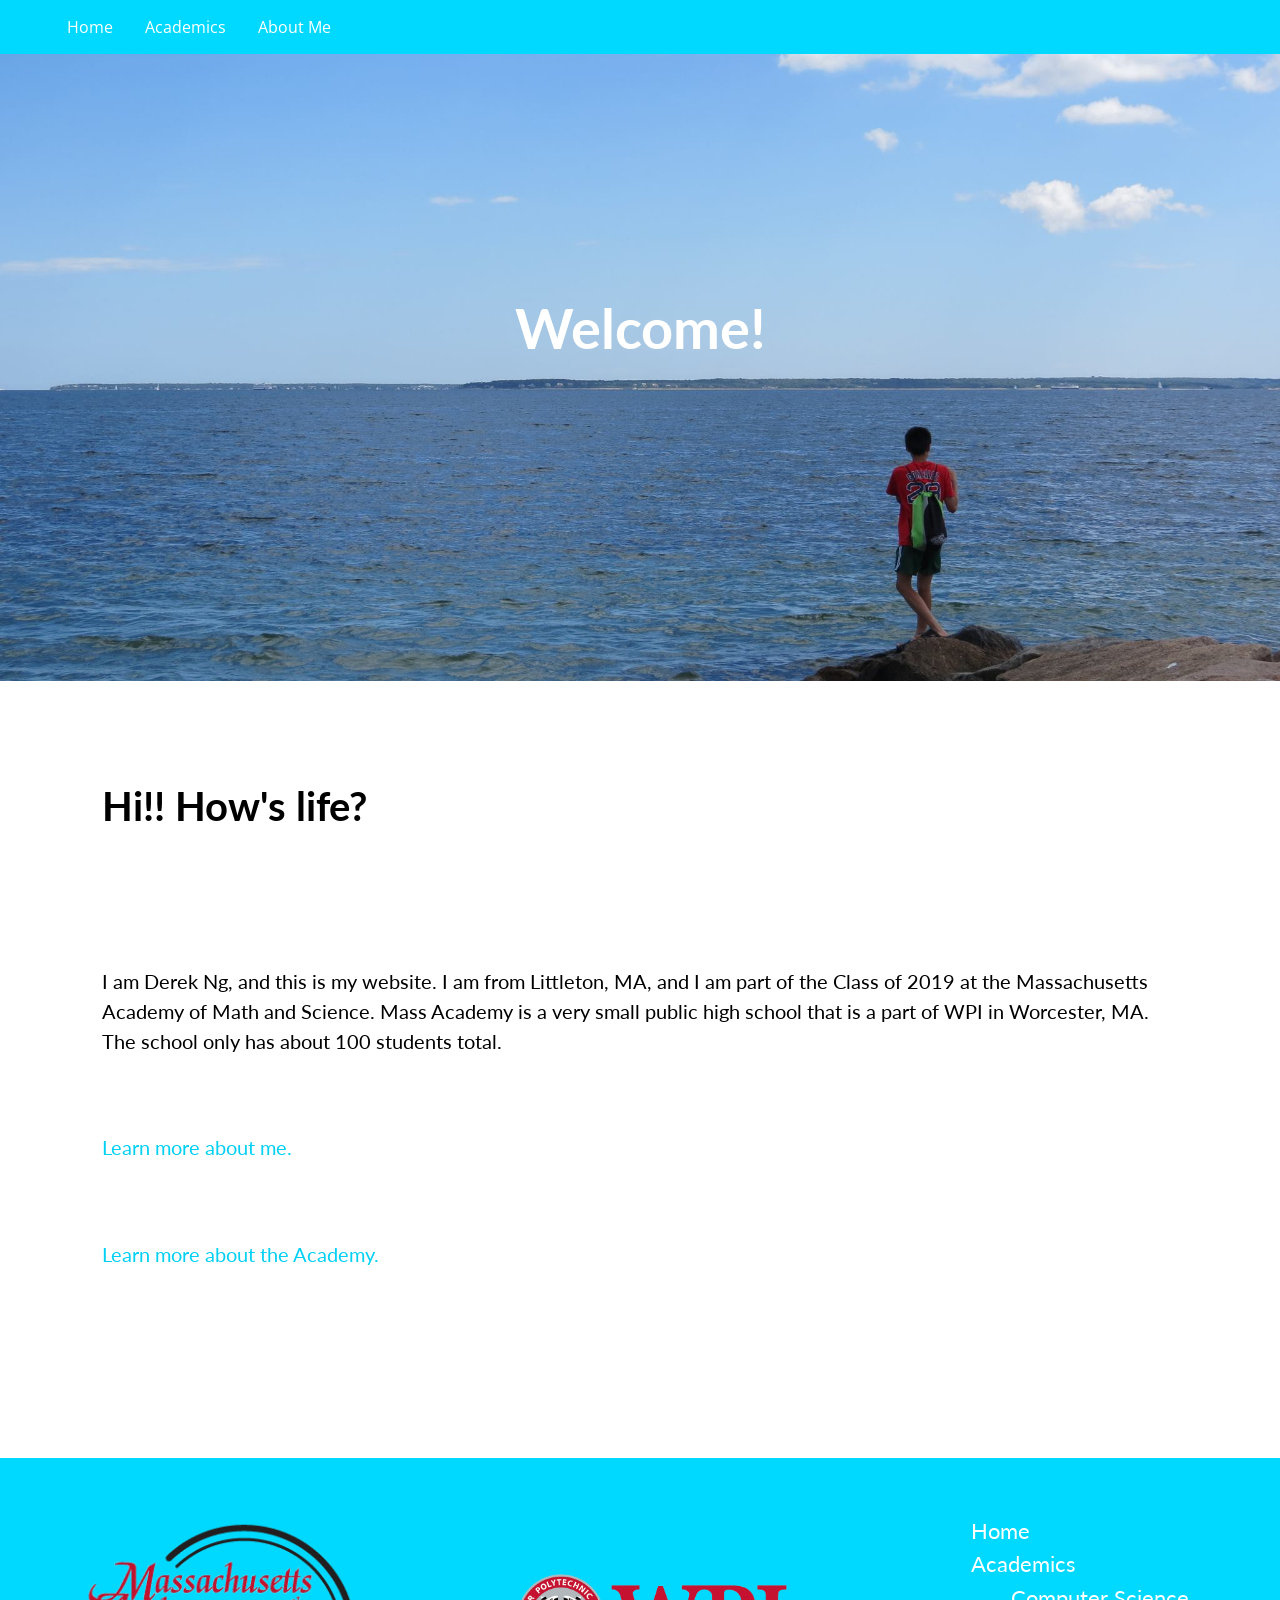
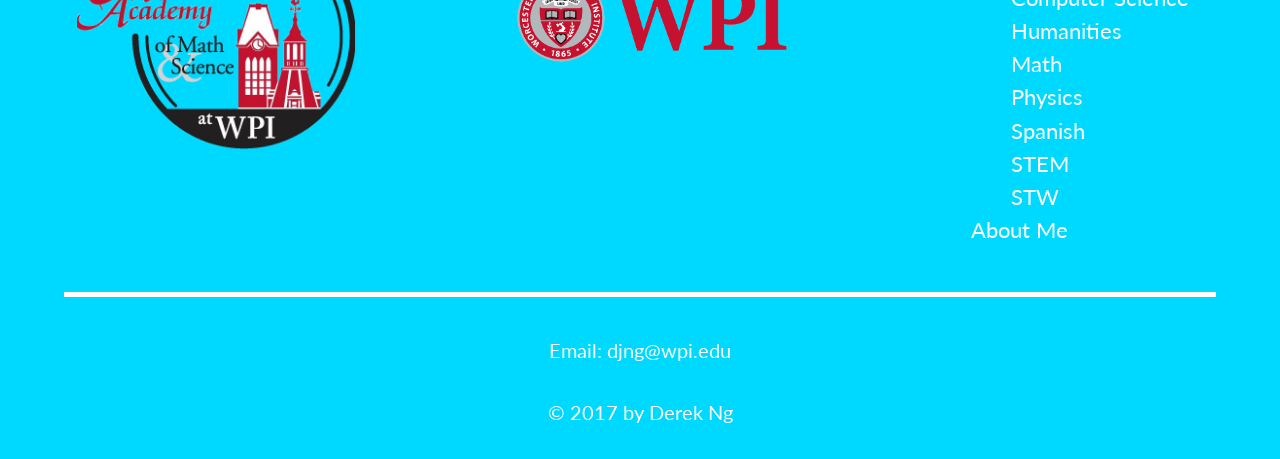
==== index.html @ b5724f4a "9/20/2017 version" ====
<!DOCTYPE html>
<html lang="en-US">
	<head>
		<meta charset="UTF-8">
		<title>space</title>
		<link rel="stylesheet" type="text/css" href="Style.css">
		<link href='https://fonts.googleapis.com/css?family=Lato' rel='stylesheet'>
		<link href='https://fonts.googleapis.com/css?family=Oxygen' rel='stylesheet'>
		<link href='https://fonts.googleapis.com/css?family=Open+Sans' rel='stylesheet'>
		<meta name="viewport" content="width=device-width, initial-scale=1.0">
		<link rel="icon" href="images/favicon1.ico" type="image/icon" sizes="16x16">
	</head>
	<body>
		<nav>
			<div id="nav">
				<ul>
					<li><a href="index.html">Home</a></li>
					<li><a href="academics.html">Academics</a>
						<ul>
							<li><a href="computerScience.html">Computer Science</a></li>
							<li><a href="humanities.html">Humanities</a></li>
							<li><a href="math.html">Math</a></li>
							<li><a href="physics.html">Physics</a></li>
							<li><a href="spanish.html">Spanish</a></li>
							<li><a href="STEM.html">STEM</a></li>
							<li><a href="STW.html">STW</a></li>
						</ul>
					</li>
					<li><a href="aboutMe.html">About Me</a></li>
				</ul>
			</div>
		</nav>
			
		<div id="homeTitle">
			<h1>Welcome!</h1>
		</div>
		
		<div>	
			<h2>Hi!! How's life?</h2>
			<p>I am Derek Ng, and this is my website. I am from Littleton, MA, and I am part of the Class of 2019 at the Massachusetts Academy of Math and Science. 
			Mass Academy is a very small public high school that is a part of WPI in Worcester, MA. The school only has about 100 students total.</p>
			<p><a href="aboutMe.html">Learn more about me.</a></p>
			<p><a href="academics.html">Learn more about the Academy.</a>
			<br><br><br><br><br><br>
		</div>
		
		<footer id="footer">
			<br><br><br>
			<div>
				<a href="http://www.massacademy.org/" target="_blank"><img src="images/MAMSLogo.png" alt="MAMS"></a>
				<a href="https://www.wpi.edu/" target="_blank"><img src="images/WPI.png" alt="WPI"></a>
				<ul>
					<li><a href="index.html">Home</a></li>
					<li><a href="academics.html">Academics</a></li>
					<li>&nbsp;&nbsp;&nbsp;&nbsp;&nbsp;&nbsp;&nbsp;&nbsp;<a href="computerScience.html">Computer Science</a></li>
					<li>&nbsp;&nbsp;&nbsp;&nbsp;&nbsp;&nbsp;&nbsp;&nbsp;<a href="humanities.html">Humanities</a></li>
					<li>&nbsp;&nbsp;&nbsp;&nbsp;&nbsp;&nbsp;&nbsp;&nbsp;<a href="math.html">Math</a></li>
					<li>&nbsp;&nbsp;&nbsp;&nbsp;&nbsp;&nbsp;&nbsp;&nbsp;<a href="physics.html">Physics</a></li>
					<li>&nbsp;&nbsp;&nbsp;&nbsp;&nbsp;&nbsp;&nbsp;&nbsp;<a href="spanish.html">Spanish</a></li>
					<li>&nbsp;&nbsp;&nbsp;&nbsp;&nbsp;&nbsp;&nbsp;&nbsp;<a href="STEM.html">STEM</a></li>
					<li>&nbsp;&nbsp;&nbsp;&nbsp;&nbsp;&nbsp;&nbsp;&nbsp;<a href="STW.html">STW</a></li>
					<li><a href="aboutMe.html">About Me</a></li>
				</ul>
			</div>
			<br>
			<hr>
			<div>
				<p>Email: djng@wpi.edu</p>
				<br>
				<p>&copy; 2017 by Derek Ng</p>
				<br>
			</div>
		</footer>
	</body>
</html>
---- Style.css ----
@charset "UTF-8";

/*CSS file created with assistance from https://www.w3schools.com/css/default.asp.*/

body {
	margin: 0 0 0 0;
	font-family: 'lato', 'oxygen', verdana;
}

/*nav bar------------------------------*/

#nav {
	width: 100%;
	float: left;
	margin: 0 0 0 0;
	padding: 0;
	font-family: 'open sans', 'lato', verdana;
}

#nav ul {
	list-style: none;
	width: 100%;
	margin: 0;
	padding: 0 0 0 4%;
	position: fixed;
	top: 0;
	left: 0;
	background-color: #00d9ff;
}

#nav li {
	position: relative;
	float: left;
	margin: 0;
	padding: 0;
	line-height: 100%;
	font-size: 1em;
}

#nav li a {
	display: block;
	padding: 1em;
	color: #ffffff;
	text-decoration: none;
	border-top-style: solid;
	border-bottom-style: solid;
	border-color: #00d9ff;
}

#nav li:hover {
	background-color: #00bcdd;
}

#nav li a:active {
	color: white;
	background-color: #00869d;
}

#nav li a:hover {
	color: #606060;
	border-top-style: solid;
	border-bottom-style: solid;
	border-color: #ffffff;
}

#nav ul ul {
	display: none;
	position: absolute;
	top: 100%;
	left: 0;
	background: #afafaf;
	padding: 0;
	width: 140%;
}

#nav ul ul li {
	float: none;
	width: 100%;
}

#nav ul ul li:hover {
	background-color: #00bcdd;
}

#nav ul ul a {
	line-height: 120%;
	padding: 1em 1em;
	border-color: #afafaf;
}

#nav ul ul li:active {
	background-color: #00869d;
}

#nav ul li:hover > ul {
	display: block;
}


/*page titles---------------------*/

#homeTitle {
	width: 100%;
	background-image: url("images/background.jpg");
	background-size: 100%;
	background-repeat: no-repeat;
	color: #ffffff;
}

#homeTitle h1 {
	text-align: center;
	font-size: 3.5em;
	padding: 20% 0% 25% 0%
}

#title {
	width: 100%;
	background-color: #00d9ff;
	font-size: 1.5em;
	color: #ffffff;
	text-align: center;
}

/*content------------------------*/

p {
	font-size: 1.25em;
	line-height: 150%;
	margin: 0;
	padding: 3% 8% 3% 8%;
	}
	
img {
	min-width: 280px;
}
	
h2 {
	font-size: 2.5em;
	padding: 5% 8% 5% 8%;
}

h3 {
	font-size: 1.5em;
	padding: 6% 8% 1% 8%;
	margin: 0;
}

.pLeft, .pRight {
	padding: 3% 5% 3% 5%;
    width: 90%;
    overflow: hidden;
}

.pLeft h2, .pRight h2 {
	font-size: 2.5em;
	text-align: center;
	padding: 0;
	margin: 0;
}

.pLeft img {
	padding: 3%;
    float: right;
    width: 40%;
}

.pLeft iframe {
	padding: 3%;
    float: right;
    width: 40%;
    height: 315px;
    min-width: 280px;
    border: 0;
    padding: 0;
}

.pLeft p, .pRight p, .pRight ul {
    display: inline-block;
	width: 40%;
	height: 100%;
	padding: 3%;
	min-width: 280px;
}

.pRight, #classList {
    background-color: #bebebe;
}

.pRight img {
    padding: 3%;
    float: left;
    width: 40%;
}

.pRight ul{
	list-style-type: circle;
}

#classList {
	margin: 0;
}

ul {
	list-style-type: none;
	padding: 0% 8% 3% 11%;
	margin: 0;
}

li {
	line-height: 150%;
	font-size: 1.25em;
}

/*links---------------------*/

a:link {
	color: #00d0f4;
	text-decoration: none;
}

a:visited {
	color: #b90094;
	text-decoration: none;
}

a:hover, a:active {
	text-decoration: underline;
}

/*footer----------------------*/

#footer {
	width: 100%;
	background-color: #00d9ff;
	color: #ffffff;
}

#footer p {
	padding: 0 0 1% 0;
	text-align: center;
}

#footer img {
	display: block;
	margin: auto;
	float: left;
	width: 20%;
	margin: 0 6% 0 6%;
}

#footer ul {
	padding: 0 0 0 8%;
	display: inline-block;
}

#footer li {
	padding: .75%;
	width: 100%;
}

#footer a:link {
	color: #ffffff;
	font-size: 1.1em;
	line-height: 130%;
}

#footer a:visited {
	color: #ffffff;
}

#footer a:hover {
	color: #e2e2e2;
	text-decoration: none;
}

#footer a:active {
	color: #979797;
	text-decoration: none;
}

hr {
	width: 90%;
	background-color: #ffffff;
	height: 5px;
	border: none;
	margin: 2% 5% 3% 5%;
}
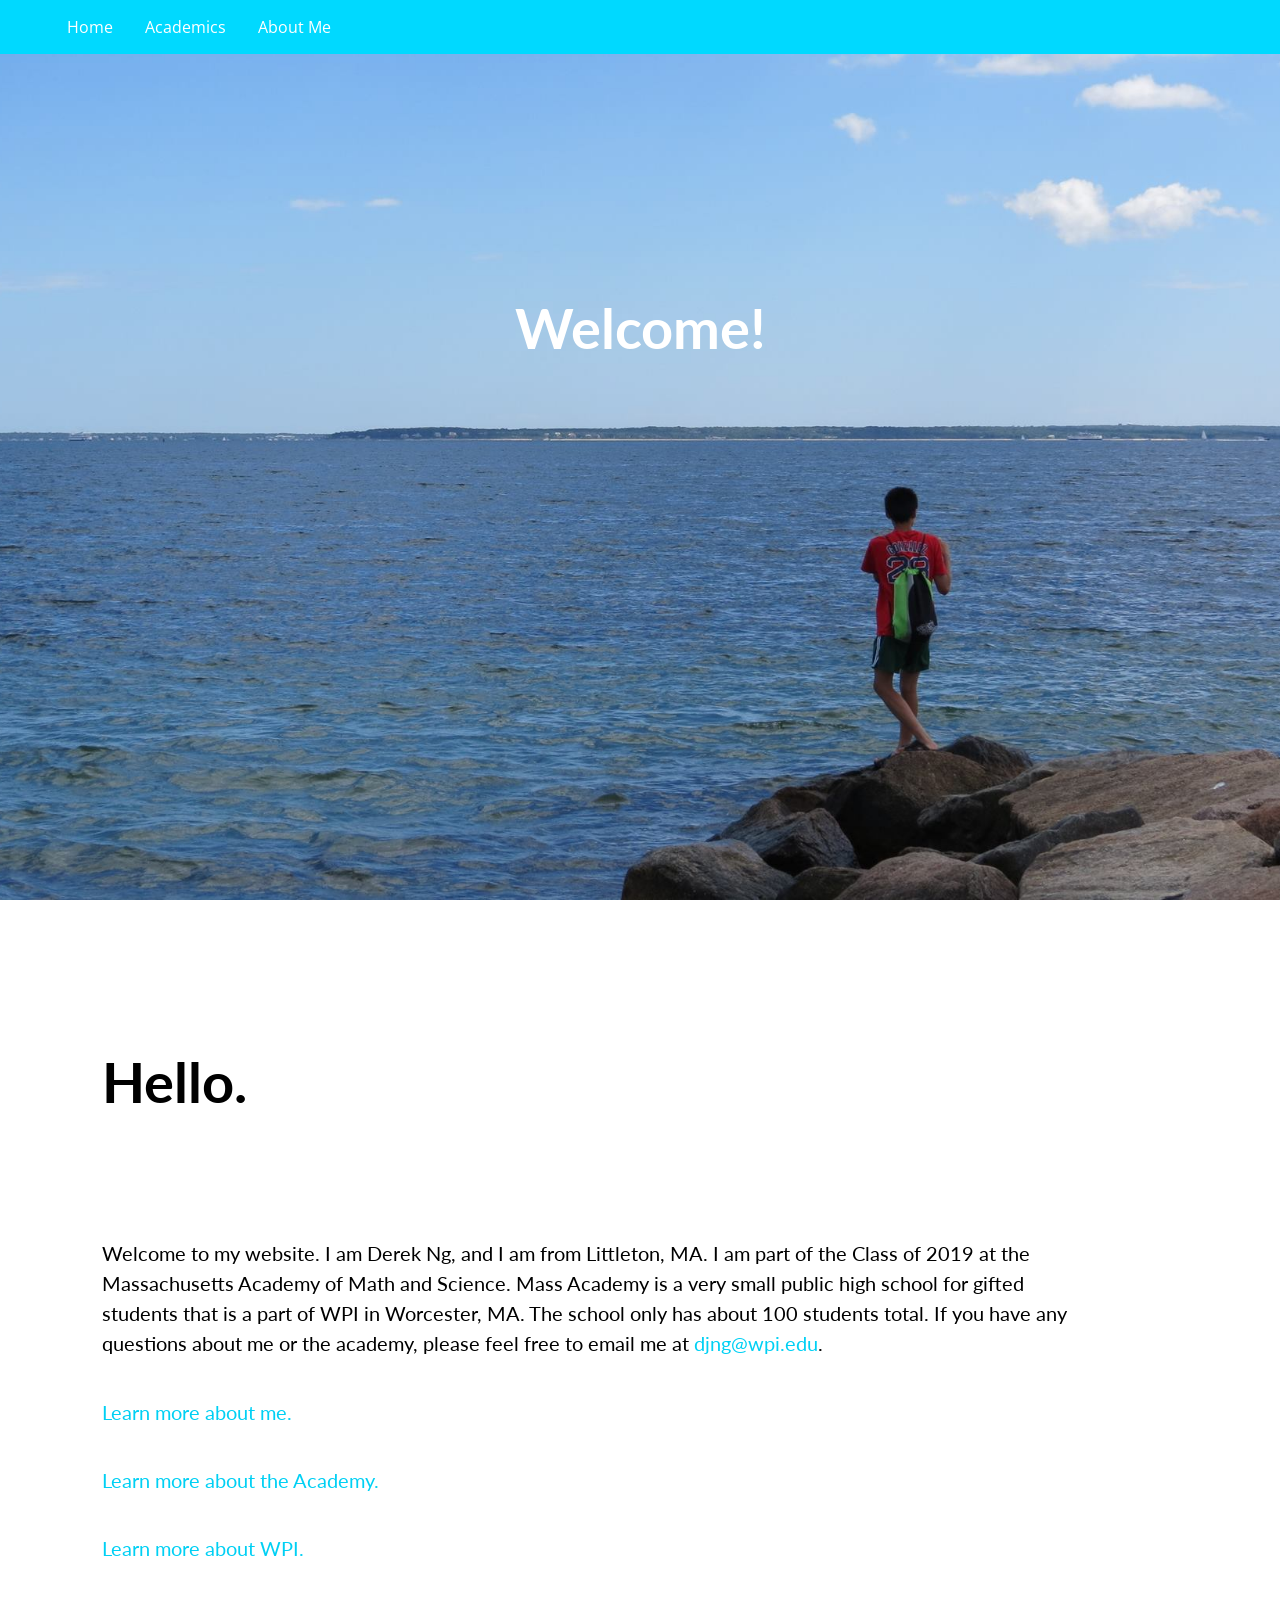
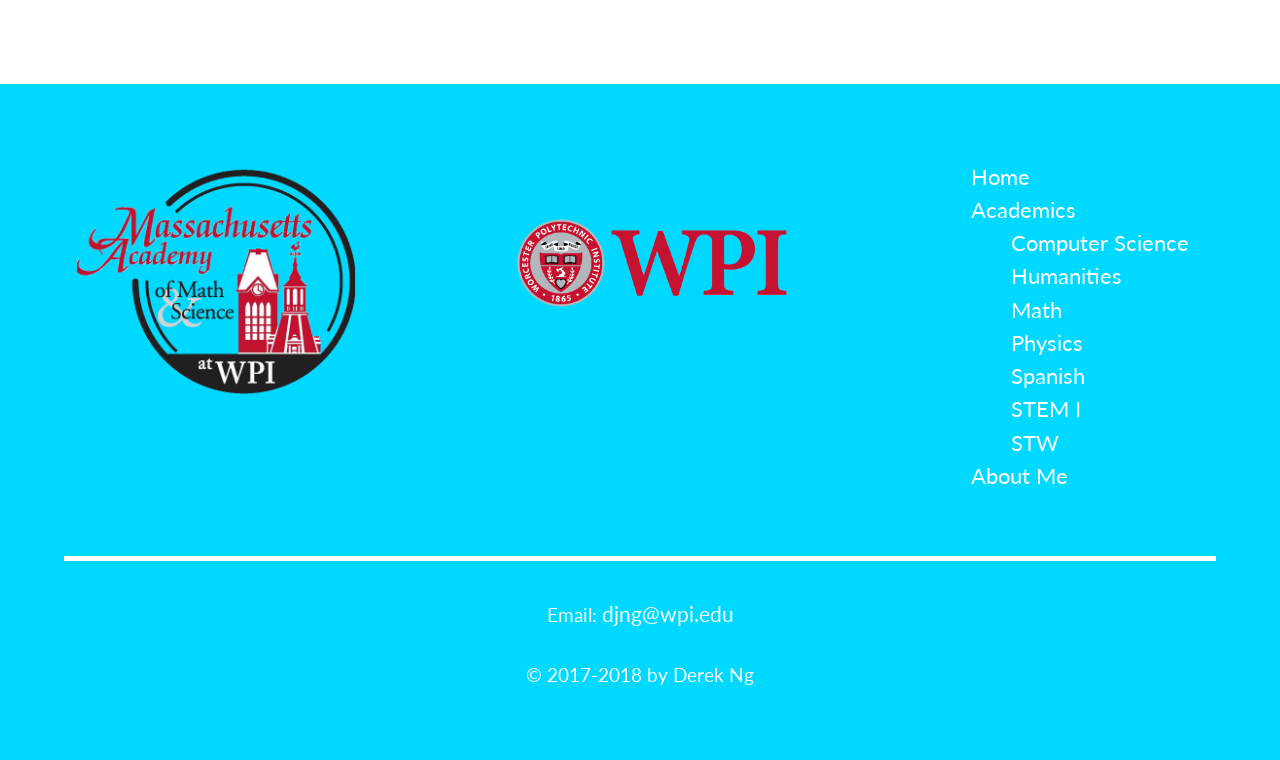
==== commit cefb2ff1: "1/10/2018 version" ====
--- a/index.html
+++ b/index.html
@@ -2,13 +2,13 @@
 <html lang="en-US">
 	<head>
 		<meta charset="UTF-8">
-		<title>space</title>
+		<title>Derek Ng | Home</title>
 		<link rel="stylesheet" type="text/css" href="Style.css">
 		<link href='https://fonts.googleapis.com/css?family=Lato' rel='stylesheet'>
 		<link href='https://fonts.googleapis.com/css?family=Oxygen' rel='stylesheet'>
 		<link href='https://fonts.googleapis.com/css?family=Open+Sans' rel='stylesheet'>
 		<meta name="viewport" content="width=device-width, initial-scale=1.0">
-		<link rel="icon" href="images/favicon1.ico" type="image/icon" sizes="16x16">
+		<link rel="icon" href="images/favicon2.png" type="image/icon" sizes="16x16">
 	</head>
 	<body>
 		<nav>
@@ -22,7 +22,7 @@
 							<li><a href="math.html">Math</a></li>
 							<li><a href="physics.html">Physics</a></li>
 							<li><a href="spanish.html">Spanish</a></li>
-							<li><a href="STEM.html">STEM</a></li>
+							<li><a href="STEM_I.html">STEM I</a></li>
 							<li><a href="STW.html">STW</a></li>
 						</ul>
 					</li>
@@ -36,16 +36,18 @@
 		</div>
 		
 		<div>	
-			<h2>Hi!! How's life?</h2>
-			<p>I am Derek Ng, and this is my website. I am from Littleton, MA, and I am part of the Class of 2019 at the Massachusetts Academy of Math and Science. 
-			Mass Academy is a very small public high school that is a part of WPI in Worcester, MA. The school only has about 100 students total.</p>
-			<p><a href="aboutMe.html">Learn more about me.</a></p>
-			<p><a href="academics.html">Learn more about the Academy.</a>
-			<br><br><br><br><br><br>
+			<h2>Hello.</h2>
+			<p class="homeP">Welcome to my website. I am Derek Ng, and I am from Littleton, MA. I am part of the Class of 2019 at the Massachusetts Academy of Math and Science. 
+			Mass Academy is a very small public high school for gifted students that is a part of WPI in Worcester, MA. The school only has about 100 students total.
+			If you have any questions about me or the academy, please feel free to email me at <a href="mailto:djng@wpi.edu" target="_top">djng@wpi.edu</a>.</p>
+			<p class="homeP"><a href="aboutMe.html">Learn more about me.</a></p>
+			<p class="homeP"><a href="academics.html">Learn more about the Academy.</a></p>
+			<p class="homeP"><a href="https://www.wpi.edu" target="_blank">Learn more about WPI.</a></p>
+			<br><br><br><br><br>			
 		</div>
 		
 		<footer id="footer">
-			<br><br><br>
+			<br><br><br><br>
 			<div>
 				<a href="http://www.massacademy.org/" target="_blank"><img src="images/MAMSLogo.png" alt="MAMS"></a>
 				<a href="https://www.wpi.edu/" target="_blank"><img src="images/WPI.png" alt="WPI"></a>
@@ -57,18 +59,18 @@
 					<li>&nbsp;&nbsp;&nbsp;&nbsp;&nbsp;&nbsp;&nbsp;&nbsp;<a href="math.html">Math</a></li>
 					<li>&nbsp;&nbsp;&nbsp;&nbsp;&nbsp;&nbsp;&nbsp;&nbsp;<a href="physics.html">Physics</a></li>
 					<li>&nbsp;&nbsp;&nbsp;&nbsp;&nbsp;&nbsp;&nbsp;&nbsp;<a href="spanish.html">Spanish</a></li>
-					<li>&nbsp;&nbsp;&nbsp;&nbsp;&nbsp;&nbsp;&nbsp;&nbsp;<a href="STEM.html">STEM</a></li>
+					<li>&nbsp;&nbsp;&nbsp;&nbsp;&nbsp;&nbsp;&nbsp;&nbsp;<a href="STEM_I.html">STEM I</a></li>
 					<li>&nbsp;&nbsp;&nbsp;&nbsp;&nbsp;&nbsp;&nbsp;&nbsp;<a href="STW.html">STW</a></li>
 					<li><a href="aboutMe.html">About Me</a></li>
 				</ul>
 			</div>
-			<br>
+			<br><br>
 			<hr>
 			<div>
-				<p>Email: djng@wpi.edu</p>
+				<p>Email: <a href="mailto:djng@wpi.edu" target="_top">djng@wpi.edu</a></p>
 				<br>
-				<p>&copy; 2017 by Derek Ng</p>
-				<br>
+				<p>&copy; 2017-2018 by Derek Ng</p>
+				<br><br><br>
 			</div>
 		</footer>
 	</body>
--- a/Style.css
+++ b/Style.css
@@ -2,9 +2,10 @@
 
 /*CSS file created with assistance from https://www.w3schools.com/css/default.asp.*/
 
-body {
+body, html {
 	margin: 0 0 0 0;
 	font-family: 'lato', 'oxygen', verdana;
+	height: 100%;
 }
 
 /*nav bar------------------------------*/
@@ -96,21 +97,22 @@
 	display: block;
 }
 
-
 /*page titles---------------------*/
 
 #homeTitle {
-	width: 100%;
 	background-image: url("images/background.jpg");
-	background-size: 100%;
+	height: 100%;
+	background-position: 77% 60%;
+	background-attachment: fixed;
 	background-repeat: no-repeat;
+	background-size: cover;
 	color: #ffffff;
 }
 
 #homeTitle h1 {
 	text-align: center;
 	font-size: 3.5em;
-	padding: 20% 0% 25% 0%
+	padding: 20% 0% 25% 0%;
 }
 
 #title {
@@ -128,14 +130,14 @@
 	line-height: 150%;
 	margin: 0;
 	padding: 3% 8% 3% 8%;
-	}
+}
 	
 img {
 	min-width: 280px;
 }
 	
 h2 {
-	font-size: 2.5em;
+	font-size: 3.5em;
 	padding: 5% 8% 5% 8%;
 }
 
@@ -143,6 +145,11 @@
 	font-size: 1.5em;
 	padding: 6% 8% 1% 8%;
 	margin: 0;
+}
+
+.homeP {
+	padding: 1% 8% 2% 8%;
+	margin: 0 8% 0 0;
 }
 
 .pLeft, .pRight {
@@ -183,7 +190,7 @@
 }
 
 .pRight, #classList {
-    background-color: #bebebe;
+    background-color: #aaaaaa;
 }
 
 .pRight img {
@@ -238,6 +245,7 @@
 #footer p {
 	padding: 0 0 1% 0;
 	text-align: center;
+	font-size: 1.2em;
 }
 
 #footer img {
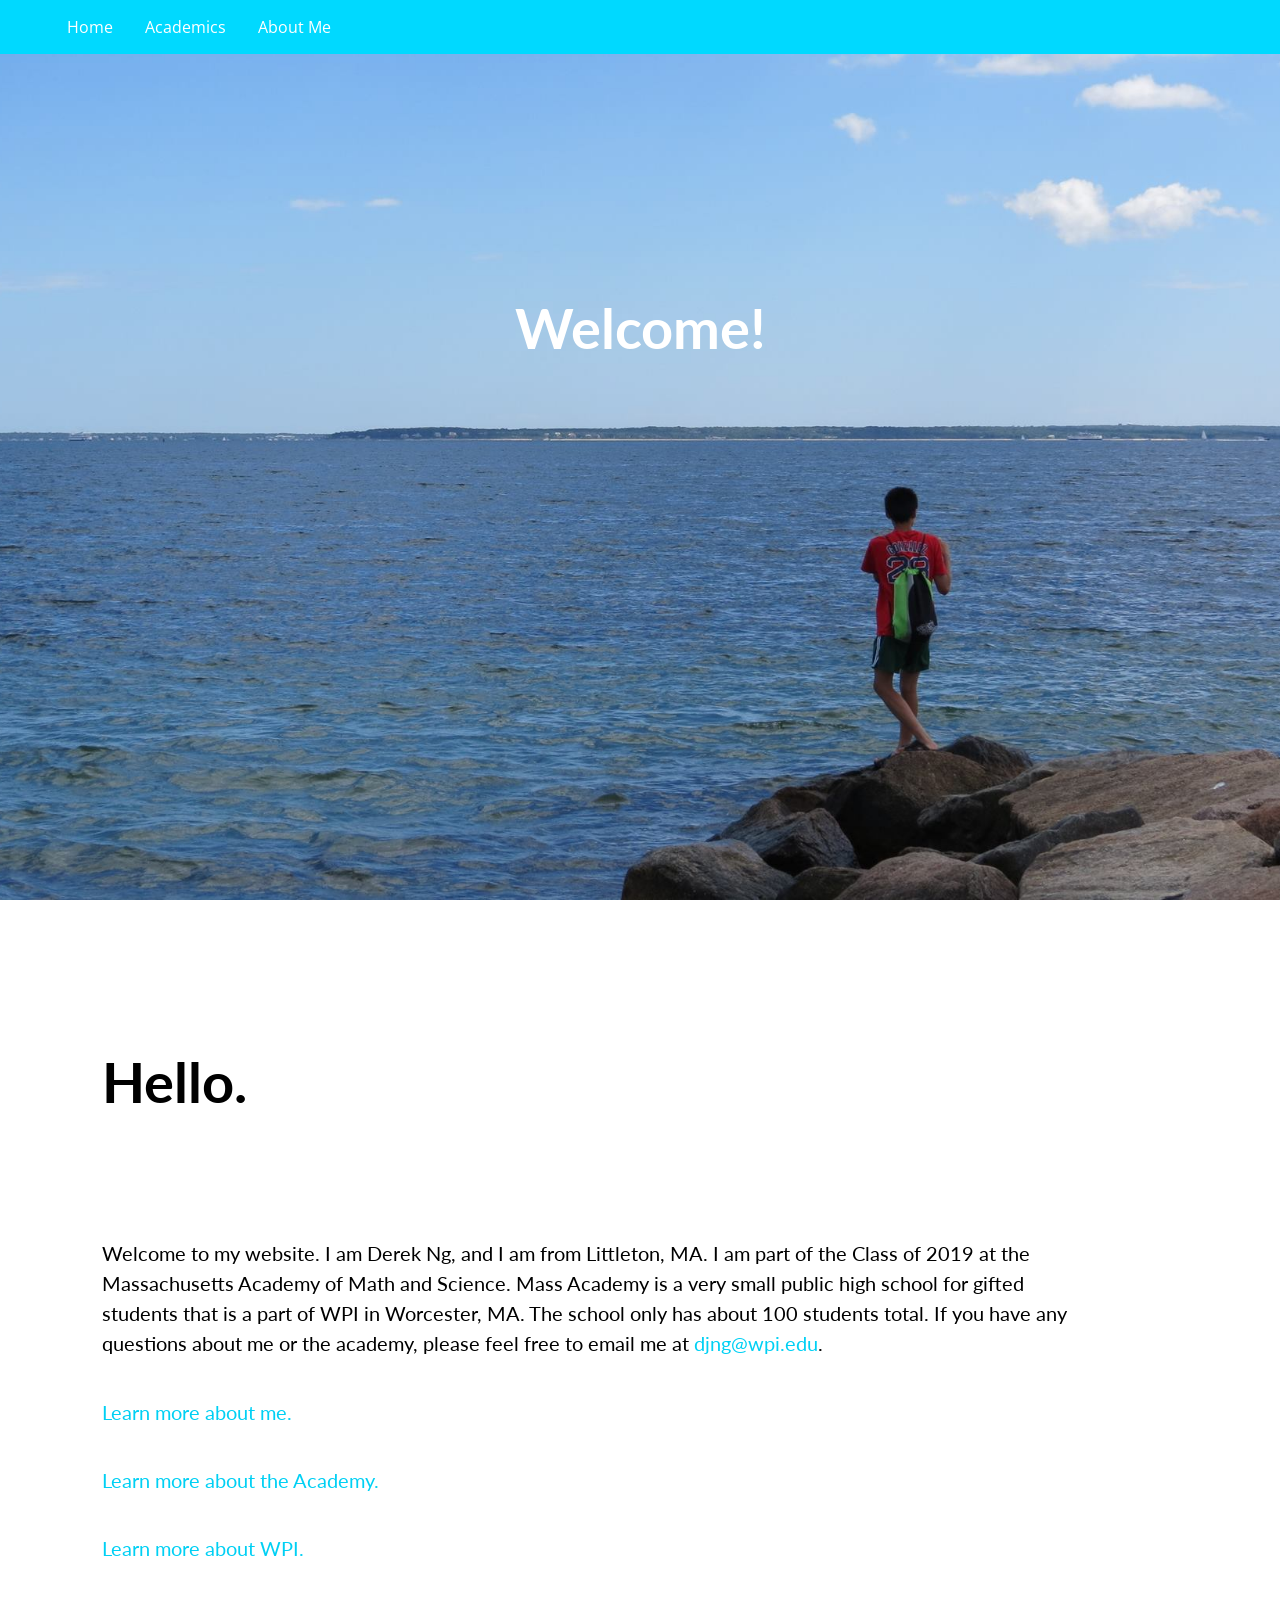
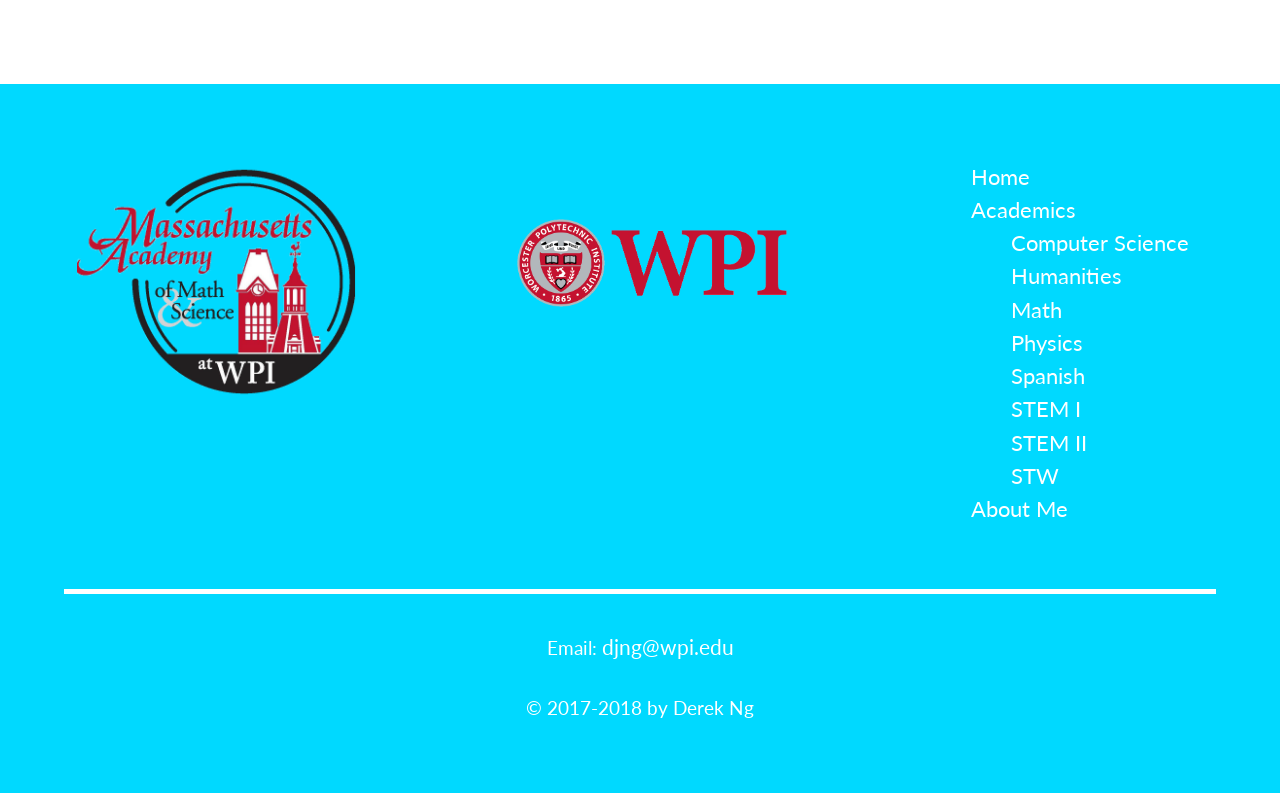
==== commit df36e7b3: "5/25/2018 version" ====
--- a/index.html
+++ b/index.html
@@ -23,6 +23,7 @@
 							<li><a href="physics.html">Physics</a></li>
 							<li><a href="spanish.html">Spanish</a></li>
 							<li><a href="STEM_I.html">STEM I</a></li>
+							<li><a href="STEM_II.html">STEM II</a></li>
 							<li><a href="STW.html">STW</a></li>
 						</ul>
 					</li>
@@ -60,6 +61,7 @@
 					<li>&nbsp;&nbsp;&nbsp;&nbsp;&nbsp;&nbsp;&nbsp;&nbsp;<a href="physics.html">Physics</a></li>
 					<li>&nbsp;&nbsp;&nbsp;&nbsp;&nbsp;&nbsp;&nbsp;&nbsp;<a href="spanish.html">Spanish</a></li>
 					<li>&nbsp;&nbsp;&nbsp;&nbsp;&nbsp;&nbsp;&nbsp;&nbsp;<a href="STEM_I.html">STEM I</a></li>
+					<li>&nbsp;&nbsp;&nbsp;&nbsp;&nbsp;&nbsp;&nbsp;&nbsp;<a href="STEM_II.html">STEM II</a>
 					<li>&nbsp;&nbsp;&nbsp;&nbsp;&nbsp;&nbsp;&nbsp;&nbsp;<a href="STW.html">STW</a></li>
 					<li><a href="aboutMe.html">About Me</a></li>
 				</ul>
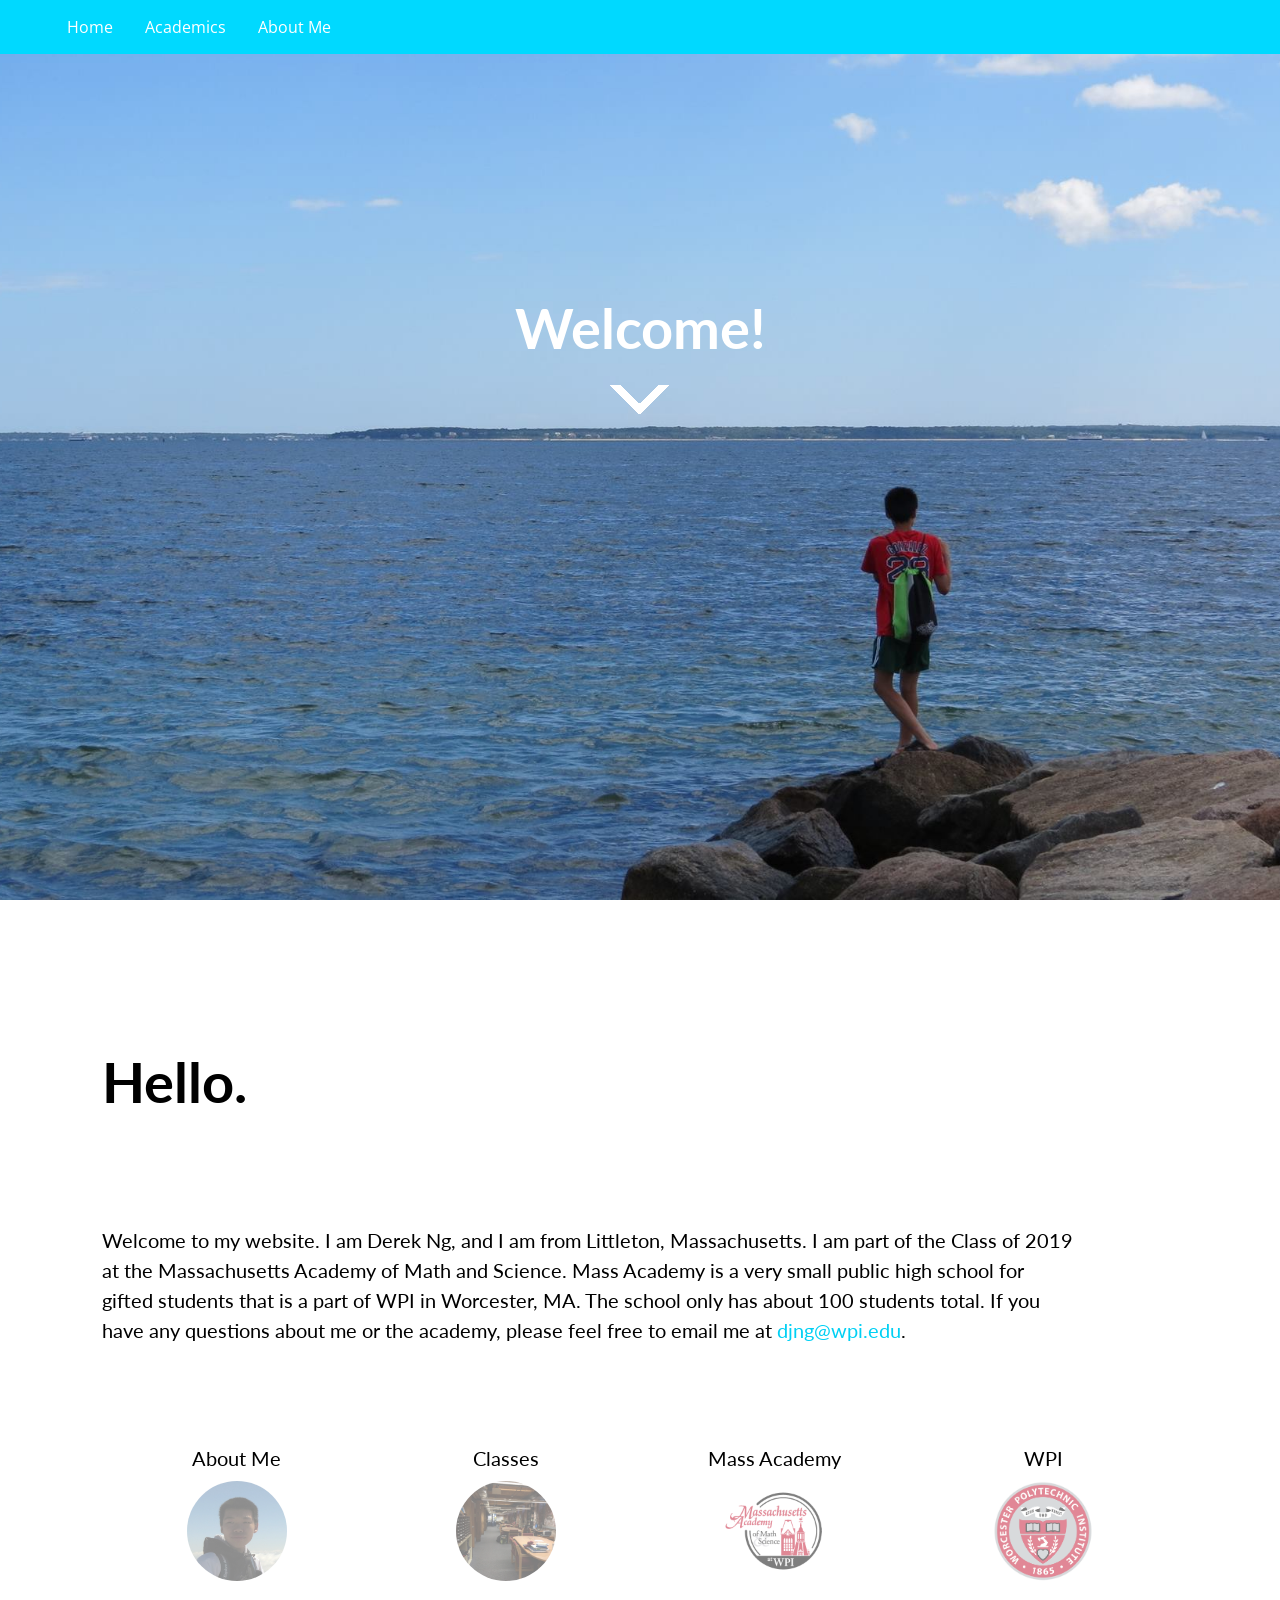
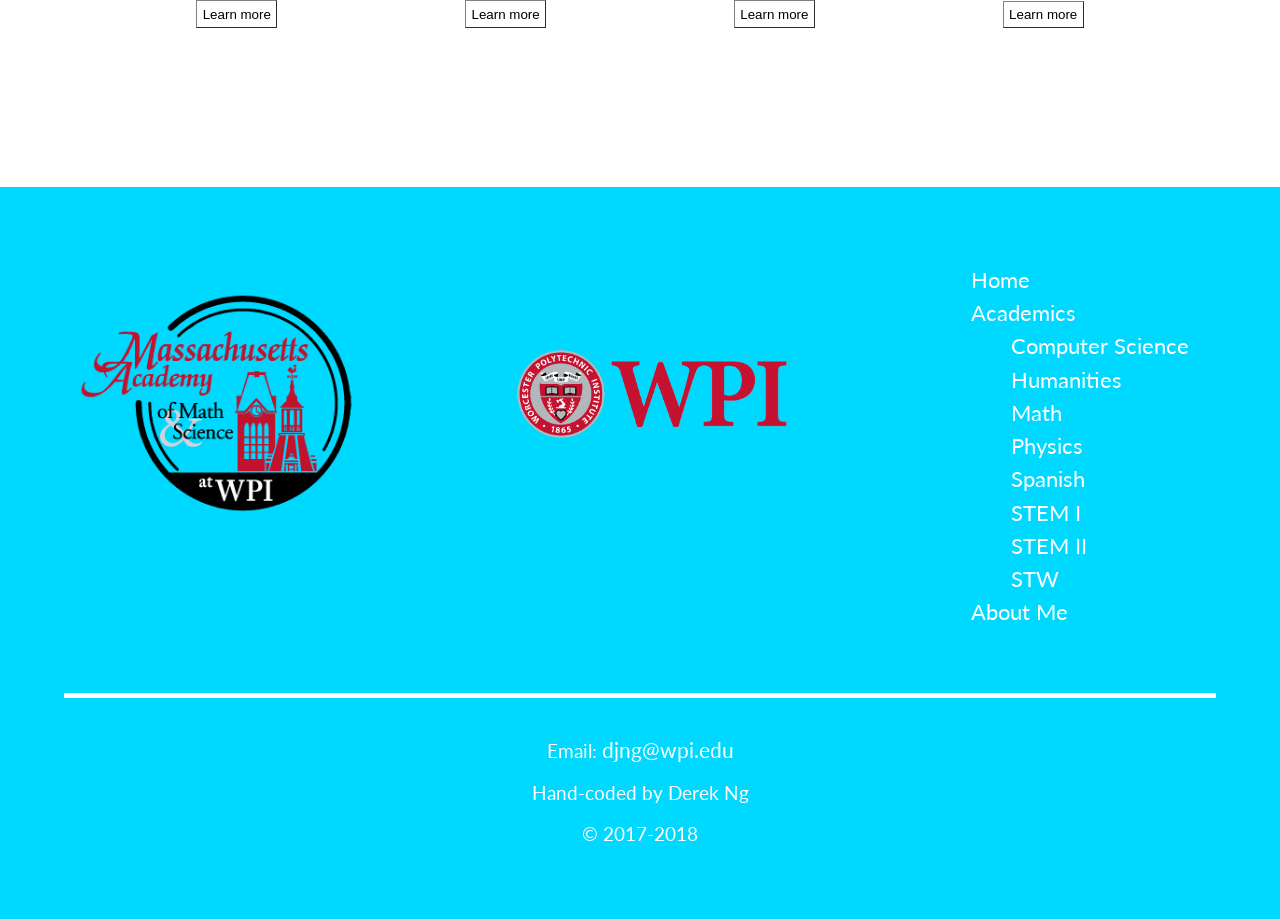
==== commit 22cbf51a: "6/18/2018 version" ====
--- a/index.html
+++ b/index.html
@@ -3,7 +3,7 @@
 	<head>
 		<meta charset="UTF-8">
 		<title>Derek Ng | Home</title>
-		<link rel="stylesheet" type="text/css" href="Style.css">
+		<link rel="stylesheet" type="text/css" href="myStyle.css">
 		<link href='https://fonts.googleapis.com/css?family=Lato' rel='stylesheet'>
 		<link href='https://fonts.googleapis.com/css?family=Oxygen' rel='stylesheet'>
 		<link href='https://fonts.googleapis.com/css?family=Open+Sans' rel='stylesheet'>
@@ -32,18 +32,49 @@
 			</div>
 		</nav>
 			
-		<div id="homeTitle">
-			<h1>Welcome!</h1>
+		<div class="homeTitle">
+			<h1>Welcome!<br><img src="images/arrow.png"></h1>
 		</div>
 		
 		<div>	
 			<h2>Hello.</h2>
-			<p class="homeP">Welcome to my website. I am Derek Ng, and I am from Littleton, MA. I am part of the Class of 2019 at the Massachusetts Academy of Math and Science. 
+			<p class="homeP">Welcome to my website. I am Derek Ng, and I am from Littleton, Massachusetts. I am part of the Class of 2019 at the Massachusetts Academy of Math and Science. 
 			Mass Academy is a very small public high school for gifted students that is a part of WPI in Worcester, MA. The school only has about 100 students total.
 			If you have any questions about me or the academy, please feel free to email me at <a href="mailto:djng@wpi.edu" target="_top">djng@wpi.edu</a>.</p>
-			<p class="homeP"><a href="aboutMe.html">Learn more about me.</a></p>
-			<p class="homeP"><a href="academics.html">Learn more about the Academy.</a></p>
-			<p class="homeP"><a href="https://www.wpi.edu" target="_blank">Learn more about WPI.</a></p>
+			
+			<div id="bigDiv">
+				<div id="icons">
+					<p>About Me</p>
+					<a href="aboutMe.html"><img src="images/me.jpg" alt="Me"></a>
+					<br>
+					<form>
+						<input type="button" value="Learn more" onclick="window.location.href='aboutMe.html'" />
+					</form>
+				</div><div id="icons">
+					<p>Classes</p>
+					<a href="academics.html"><img src="images/library.JPG" alt="Mass Academy"></a>
+					<br>
+					<form>
+						<input type="button" value="Learn more" onclick="window.location.href='academics.html'" />
+					</form>
+				</div><div id="icons">
+					<p>Mass Academy</p>
+					<a href="http://www.massacademy.org/" target="_blank"><img src="images/MAMSLogo.png" alt="MAMS"></a>
+					<br>
+					<form>
+						<input type="button" value="Learn more" onclick="window.open('http://www.massacademy.org/')" />
+					</form>
+				</div><div id="icons">
+					<p>WPI</p>
+					<a href="https://www.wpi.edu/" target="_blank"><img src="images/WPILogo.png" alt="WPI"></a>
+					<br>
+					<form>
+						<input type="button" value="Learn more" onclick="window.open('https://www.wpi.edu/')" />
+					</form>
+				</div>
+				
+			</div>
+			
 			<br><br><br><br><br>			
 		</div>
 		
@@ -70,8 +101,8 @@
 			<hr>
 			<div>
 				<p>Email: <a href="mailto:djng@wpi.edu" target="_top">djng@wpi.edu</a></p>
-				<br>
-				<p>&copy; 2017-2018 by Derek Ng</p>
+				<p>Hand-coded by Derek Ng</p>
+				<p>&copy; 2017-2018</p>
 				<br><br><br>
 			</div>
 		</footer>
--- a/myStyle.css
+++ b/myStyle.css
@@ -0,0 +1,443 @@
+@charset "UTF-8";
+
+/*CSS file created with assistance from https://www.w3schools.com/css/default.asp.*/
+
+body, html {
+	margin: 0 0 0 0;
+	padding: 0 0 0 0;
+	font-family: 'lato', 'oxygen', verdana;
+	height: 100%;
+}
+
+/*nav bar------------------------------*/
+
+#nav {
+	width: 100%;
+	float: left;
+	margin: 0 0 0 0;
+	padding: 0;
+	font-family: 'open sans', 'lato', verdana;
+	z-index: 1;
+}
+
+#nav ul {
+	list-style: none;
+	width: 100%;
+	margin: 0;
+	padding: 0 0 0 4%;
+	position: fixed;
+	top: 0;
+	left: 0;
+	background-color: #00d9ff;
+	z-index: 1;
+}
+
+#nav li {
+	position: relative;
+	float: left;
+	margin: 0;
+	padding: 0;
+	line-height: 100%;
+	font-size: 1em;
+	-webkit-transition-duration: 0.7s;
+    transition-duration: 0.7s;
+}
+
+#nav li a {
+	display: block;
+	padding: 1em;
+	color: #ffffff;
+	text-decoration: none;
+	border-top-style: solid;
+	border-bottom-style: solid;
+	border-color: #00d9ff;
+}
+
+#nav li:hover {
+	background-color: #00bcdd;
+}
+
+#nav li a:active {
+	color: white;
+	background-color: #00869d;
+}
+
+#nav li a:hover {
+	color: #606060;
+	border-top-style: solid;
+	border-bottom-style: solid;
+	border-color: #ffffff;
+}
+
+#nav ul ul {
+	display: none;
+	position: absolute;
+	top: 100%;
+	left: 0;
+	background: #afafaf;
+	padding: 0;
+	width: 140%;
+}
+
+#nav ul ul li {
+	float: none;
+	width: 100%;
+	-webkit-transition-duration: 0.7s;
+    transition-duration: 0.7s;
+}
+
+#nav ul ul li:hover {
+	background-color: #00bcdd;
+}
+
+#nav ul ul a {
+	line-height: 120%;
+	padding: 1em 1em;
+	border-color: #afafaf;
+}
+
+#nav ul ul li:active {
+	background-color: #00869d;
+}
+
+#nav ul li:hover > ul {
+	display: block;
+}
+
+/*page titles---------------------*/
+
+.homeTitle {
+	background-image: url("images/background.jpg");
+	height: 100%;
+	min-height: 100%;
+	background-position: 77% 60%;
+	background-attachment: fixed;
+	background-repeat: no-repeat;
+	background-size: cover;
+	color: #ffffff;
+	top: 0;
+	left: 0;
+	z-index: 2;
+}
+
+.homeTitle h1 {
+	text-align: center;
+	font-size: 3.5em;
+	padding: 20% 0% 25% 0%;
+}
+
+.csBckgd {
+	background-image: url("images/CSWallpaper.jpg"); /*http://getwallpapers.com/wallpaper/full/e/1/e/444378.jpg*/
+	background-position: 50% 50%;
+}
+
+.humBckgd {
+	background-image: url("images/HumWallpaper.jpg"); /*http://getdrawings.com/earth-map-drawing#earth-map-drawing-61.jpg*/
+	background-position: 20% 60%;
+}
+
+.mathBckgd {
+	background-image: url("images/mathWallpaper.jpg"); /*https://questu.ca/wp-content/uploads/2017/01/math-post.jpg*/
+	background-position: 50% 50%;
+}
+
+.physBckgd {
+	background-image: url("images/physWallpaper.jpg"); /*http://getwallpapers.com/wallpaper/full/2/4/8/639672.jpg*/
+	background-position: 50% 130%;
+}
+
+.spanBckgd {
+	background-image: url("images/spanWallpaper.jpg"); /*http://www.pptbackgrounds.org/uploads/spain-flag-backgrounds-wallpapers.jpg*/
+	background-position: 15% 65%;
+}
+
+.stemIBckgd {
+	background-image: url("images/stemIWallpaper.jpg"); /*https://upload.wikimedia.org/wikipedia/commons/thumb/b/bb/Alternative_Energies.jpg/1024px-Alternative_Energies.jpg*/
+	background-position: 90% 110%;
+}
+
+.stemIIBckgd {
+	background-image: url("images/stemIIWallpaper.jpg"); /*http://www.desktopimages.org/pictures/2015/0113/1/orig_79204.jpg*/
+	background-position: 50% 50%;
+}
+
+.stwBckgd {
+	background-image: url("images/pic.jpeg");
+	background-position: 50% 80%;
+}
+
+.acaBckgd {
+	background-image: url("images/acaWallpaper.jpeg");
+	background-position: 50% 90%;
+}
+
+.aboutBckgd {
+	background-image: url("images/aboutWallpaper.jpg");
+	background-position: 50% 70%;
+}
+.title {
+	width: 100%;
+	background-size: cover;
+	background-attachment: fixed;
+	font-size: 1.5em;
+	color: #ffffff;
+	text-align: center;
+}
+
+
+.darkenImg {
+	position: relative;
+	z-index: -1;
+	
+}
+
+.darkenImg::after {
+	content: '';
+  	position: absolute;
+  	top: 0;
+  	bottom: 0;
+  	left: 0;
+  	right: 0;
+  	display: block;
+  	background-color: rgba(0, 0, 0, 0.25);
+  	
+}
+
+.darkenText h1{
+	margin: 0;
+  	font-size: 2em;
+  	text-align: center;
+  	color: white;
+  	padding-top: 50px;
+  	position: relative;
+  	z-index: 1;
+}
+
+.backimgs {
+	height: 100%;
+	background-position: 77% 60%;
+	background-attachment: fixed;
+	background-repeat: no-repeat;
+	background-size: cover;
+}
+
+
+
+/*content------------------------*/
+
+#bigDiv {
+	margin: 5% 8% 5% 8%;
+}
+
+#icons {
+	display: inline-block;
+	width: 25%;
+	vertical-align: top;
+	min-width: 200px;
+	margin: auto;
+}
+
+#icons p {
+	diplay: block;
+	text-align: center;
+}
+
+#icons img {
+	display: block;
+	opacity: 0.5;
+	filter: alpha(opacity=50);
+	width: 10%;
+	border-radius: 50%;
+	min-width: 100px;
+	margin: auto;
+	-webkit-transition-duration: 0.4s;
+    transition-duration: 0.4s;
+}
+
+#icons img:hover {
+	opacity: 1;
+	filter: alpha(opacity=100);
+}
+
+input {
+	display: block;
+	margin: auto;
+	padding: 2%;
+	background-color: white;
+	border-color: gray;
+	border-width: 1px;
+	-webkit-transition-duration: 0.4s;
+    transition-duration: 0.4s;
+	cursor: pointer;
+}
+
+input:hover {
+	background-color: #aaaaaa;
+	color: white;
+	border-color: white;
+}
+
+p {
+	font-size: 1.25em;
+	line-height: 150%;
+	margin: 0;
+	padding: 3% 8% 3% 8%;
+}
+	
+h2 {
+	font-size: 3.5em;
+	padding: 5% 8% 4% 8%;
+}
+
+h3 {
+	font-size: 1.5em;
+	padding: 6% 8% 1% 8%;
+	margin: 0;
+	text-align: center;
+}
+
+.homeP {
+	padding: 1% 8% 2% 8%;
+	margin: 0 8% 0 0;
+}
+
+.pLeft, .pRight {
+	padding: 3% 5% 3% 5%;
+    width: 90%;
+    overflow: hidden;
+}
+
+.pRight {
+	background-color: #aaaaaa;
+}
+
+.pLeft h2, .pRight h2 {
+	font-size: 2.5em;
+	text-align: center;
+	padding: 0;
+	margin: 0;
+}
+
+.pLeft img {
+	padding: 3%;
+    float: right;
+    width: 40%;
+    min-width: 280px;
+}
+
+.pLeft iframe {
+	padding: 3%;
+    float: right;
+    width: 40%;
+    height: 315px;
+    min-width: 280px;
+    border: 0;
+    padding: 0;
+}
+
+.pLeft p, .pRight p, .pRight ul {
+    display: inline-block;
+	width: 40%;
+	height: 100%;
+	padding: 3%;
+	min-width: 280px;
+}
+
+.pRight img {
+    padding: 3%;
+    float: left;
+    width: 40%;
+    min-width: 280px;
+}
+
+.pLeft ul{
+	list-style-type: circle;
+}
+
+ul {
+	list-style-type: none;
+	padding: 0% 8% 3% 11%;
+	margin: 0;
+}
+
+li {
+	line-height: 150%;
+	font-size: 1.25em;
+}
+
+/*links---------------------*/
+
+a:link {
+	color: #00d0f4;
+	text-decoration: none;
+}
+
+a:visited {
+	color: #b90094;
+	text-decoration: none;
+}
+
+a:hover, a:active {
+	text-decoration: underline;
+}
+
+/*footer----------------------*/
+
+#footer {
+	width: 100%;
+	background-color: #00d9ff;
+	color: #ffffff;
+}
+
+#footer p {
+	padding: 0 0 1% 0;
+	text-align: center;
+	font-size: 1.2em;
+}
+
+#footer img {
+	display: block;
+	margin: auto;
+	float: left;
+	width: 20%;
+	margin: 0 6% 0 6%;
+	min-width: 280px;
+}
+
+#footer ul {
+	padding: 0 0 0 8%;
+	display: inline-block;
+}
+
+#footer li {
+	padding: .75%;
+	width: 100%;
+}
+
+#footer a:link {
+	color: #ffffff;
+	font-size: 1.1em;
+	line-height: 130%;
+}
+
+#footer a:visited {
+	color: #ffffff;
+}
+
+#footer a:hover {
+	color: #e2e2e2;
+	text-decoration: none;
+}
+
+#footer a:active {
+	color: #979797;
+	text-decoration: none;
+}
+
+hr {
+	width: 90%;
+	background-color: #ffffff;
+	height: 5px;
+	border: none;
+	margin: 2% 5% 3% 5%;
+}
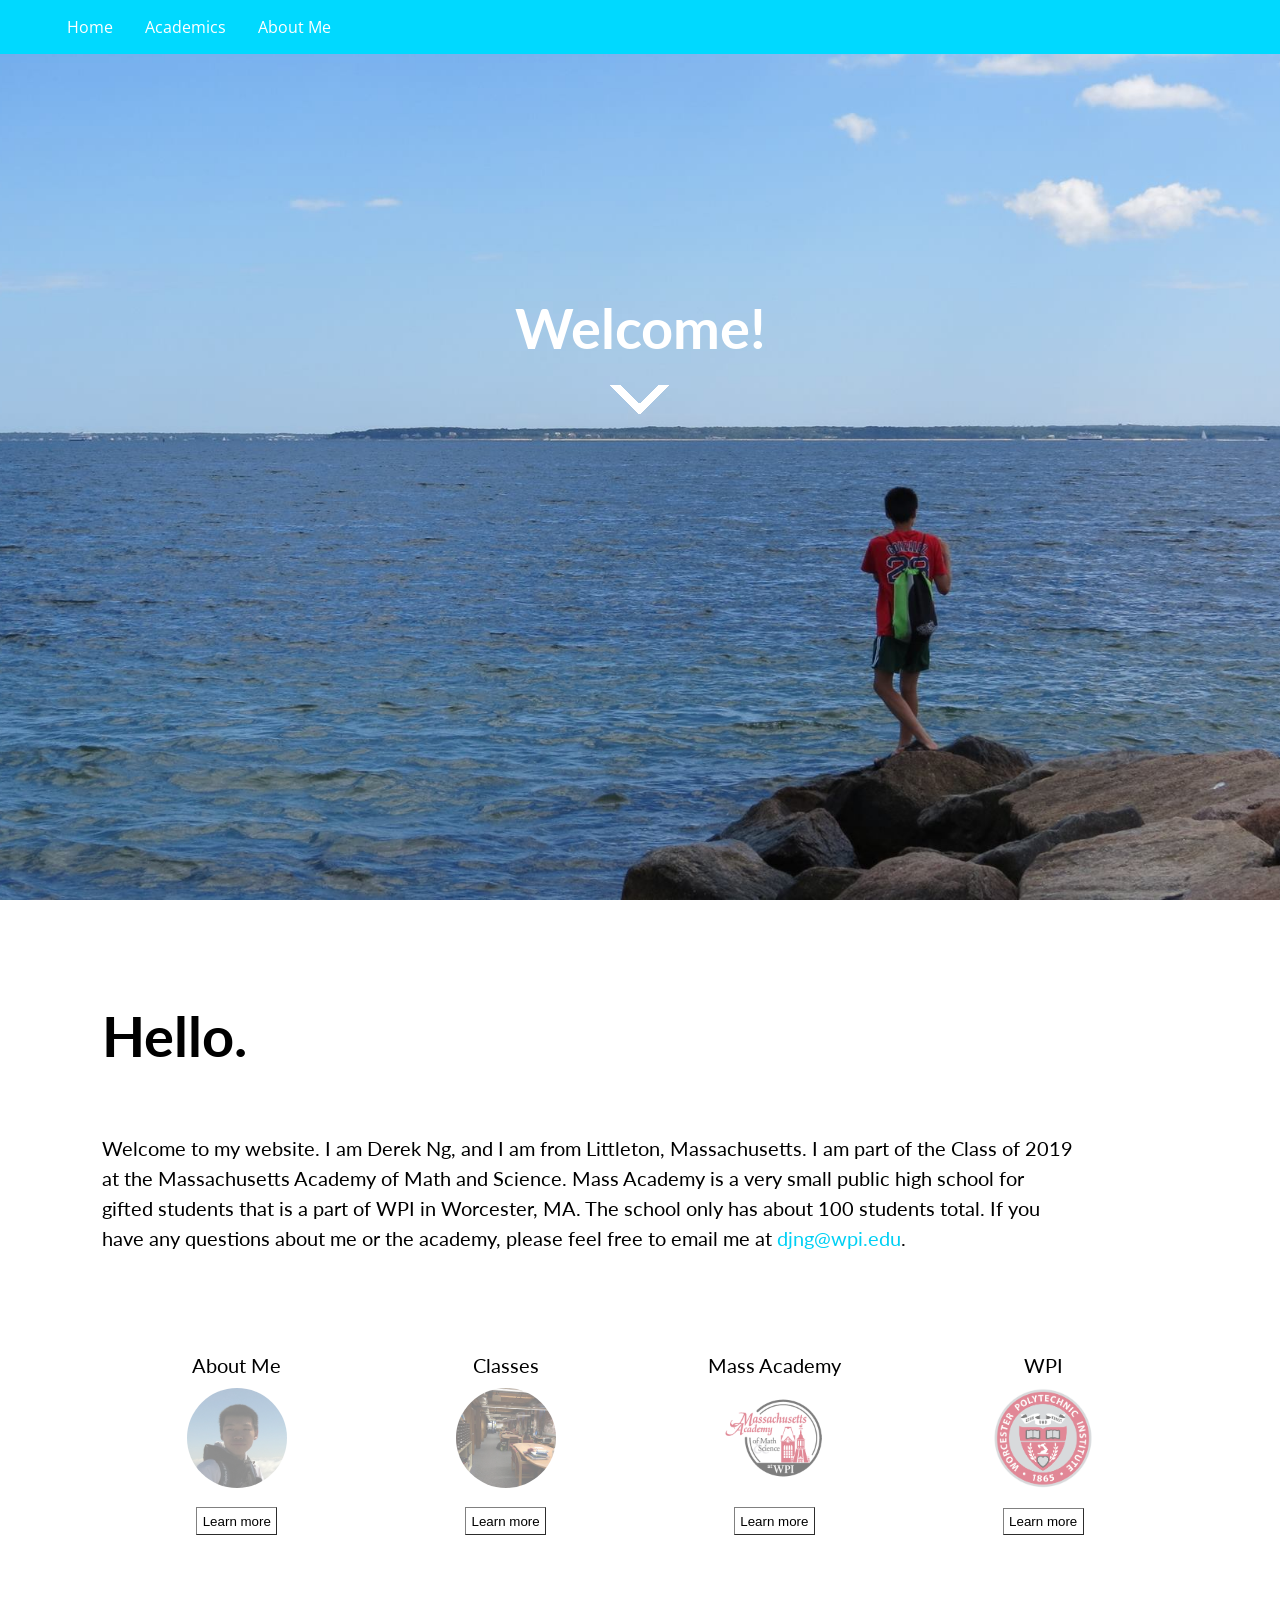
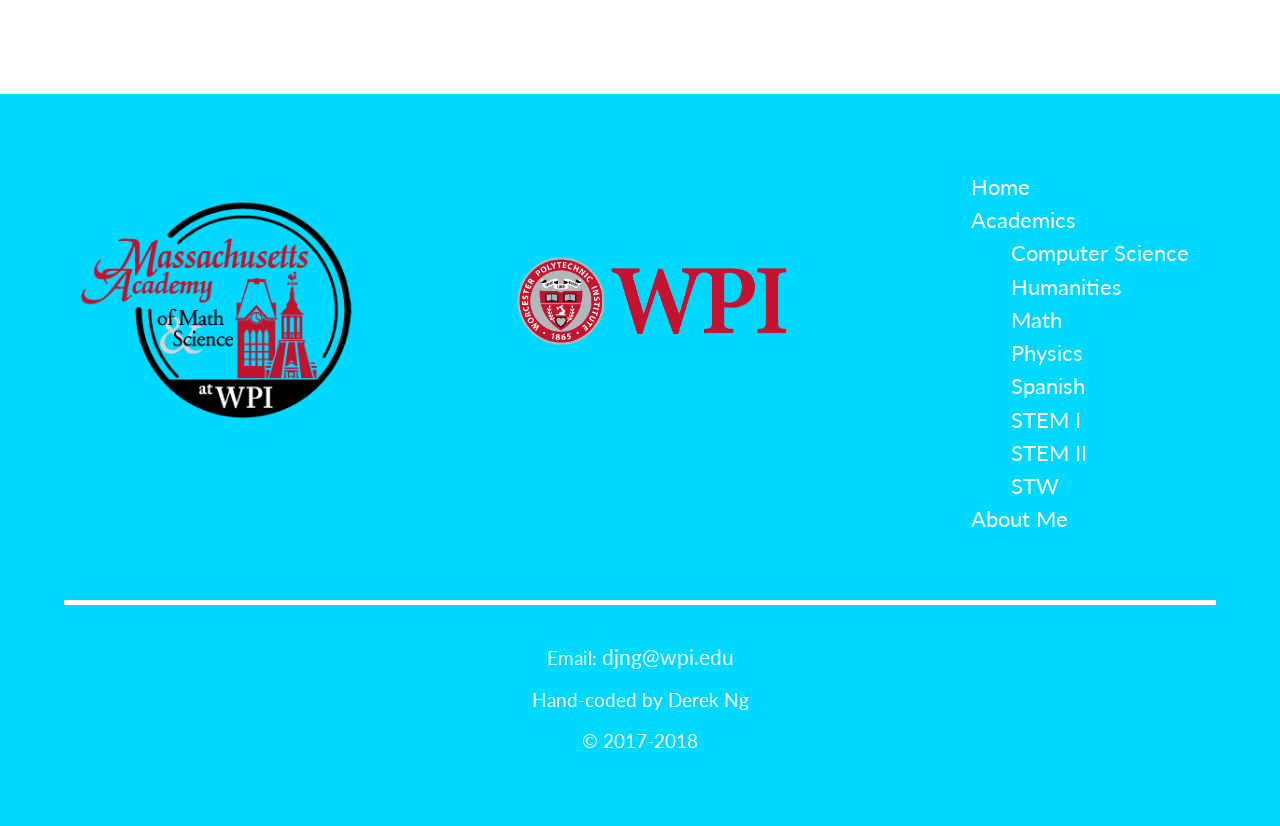
==== commit 46f51fa0: "6/26/2018 version" ====
--- a/index.html
+++ b/index.html
@@ -11,25 +11,23 @@
 		<link rel="icon" href="images/favicon2.png" type="image/icon" sizes="16x16">
 	</head>
 	<body>
-		<nav>
-			<div id="nav">
-				<ul>
-					<li><a href="index.html">Home</a></li>
-					<li><a href="academics.html">Academics</a>
-						<ul>
-							<li><a href="computerScience.html">Computer Science</a></li>
-							<li><a href="humanities.html">Humanities</a></li>
-							<li><a href="math.html">Math</a></li>
-							<li><a href="physics.html">Physics</a></li>
-							<li><a href="spanish.html">Spanish</a></li>
-							<li><a href="STEM_I.html">STEM I</a></li>
-							<li><a href="STEM_II.html">STEM II</a></li>
-							<li><a href="STW.html">STW</a></li>
-						</ul>
-					</li>
-					<li><a href="aboutMe.html">About Me</a></li>
-				</ul>
-			</div>
+		<nav id="nav">
+			<ul>
+				<li><a href="index.html">Home</a></li>
+				<li><a href="academics.html">Academics</a>
+					<ul>
+						<li><a href="computerScience.html">Computer Science</a></li>
+						<li><a href="humanities.html">Humanities</a></li>
+						<li><a href="math.html">Math</a></li>
+						<li><a href="physics.html">Physics</a></li>
+						<li><a href="spanish.html">Spanish</a></li>
+						<li><a href="STEM_I.html">STEM I</a></li>
+						<li><a href="STEM_II.html">STEM II</a></li>
+						<li><a href="STW.html">STW</a></li>
+					</ul>
+				</li>
+				<li><a href="aboutMe.html">About Me</a></li>
+			</ul>
 		</nav>
 			
 		<div class="homeTitle">
@@ -37,7 +35,7 @@
 		</div>
 		
 		<div>	
-			<h2>Hello.</h2>
+			<h2 id="hi">Hello.</h2>
 			<p class="homeP">Welcome to my website. I am Derek Ng, and I am from Littleton, Massachusetts. I am part of the Class of 2019 at the Massachusetts Academy of Math and Science. 
 			Mass Academy is a very small public high school for gifted students that is a part of WPI in Worcester, MA. The school only has about 100 students total.
 			If you have any questions about me or the academy, please feel free to email me at <a href="mailto:djng@wpi.edu" target="_top">djng@wpi.edu</a>.</p>
--- a/myStyle.css
+++ b/myStyle.css
@@ -17,13 +17,11 @@
 	margin: 0 0 0 0;
 	padding: 0;
 	font-family: 'open sans', 'lato', verdana;
-	z-index: 1;
 }
 
 #nav ul {
 	list-style: none;
 	width: 100%;
-	margin: 0;
 	padding: 0 0 0 4%;
 	position: fixed;
 	top: 0;
@@ -35,8 +33,6 @@
 #nav li {
 	position: relative;
 	float: left;
-	margin: 0;
-	padding: 0;
 	line-height: 100%;
 	font-size: 1em;
 	-webkit-transition-duration: 0.7s;
@@ -53,13 +49,13 @@
 	border-color: #00d9ff;
 }
 
-#nav li:hover {
+#nav li:hover, #nav ul ul li:hover {
 	background-color: #00bcdd;
 }
 
-#nav li a:active {
+#nav li a:active, #nav ul ul li:active {
+	background-color: #00869d;
 	color: white;
-	background-color: #00869d;
 }
 
 #nav li a:hover {
@@ -86,20 +82,12 @@
     transition-duration: 0.7s;
 }
 
-#nav ul ul li:hover {
-	background-color: #00bcdd;
-}
-
 #nav ul ul a {
 	line-height: 120%;
 	padding: 1em 1em;
 	border-color: #afafaf;
 }
 
-#nav ul ul li:active {
-	background-color: #00869d;
-}
-
 #nav ul li:hover > ul {
 	display: block;
 }
@@ -109,18 +97,15 @@
 .homeTitle {
 	background-image: url("images/background.jpg");
 	height: 100%;
-	min-height: 100%;
 	background-position: 77% 60%;
 	background-attachment: fixed;
-	background-repeat: no-repeat;
 	background-size: cover;
-	color: #ffffff;
 	top: 0;
 	left: 0;
-	z-index: 2;
 }
 
 .homeTitle h1 {
+	color: #ffffff;
 	text-align: center;
 	font-size: 3.5em;
 	padding: 20% 0% 25% 0%;
@@ -162,8 +147,8 @@
 }
 
 .stwBckgd {
-	background-image: url("images/pic.jpeg");
-	background-position: 50% 80%;
+	background-image: url("images/stwWallpaper.jpeg");
+	background-position: 50% 95%;
 }
 
 .acaBckgd {
@@ -175,6 +160,19 @@
 	background-image: url("images/aboutWallpaper.jpg");
 	background-position: 50% 70%;
 }
+
+@media handheld, only screen and (max-width: 769px) {
+    .homeTitle, .csBckgd, .humBckgd, .mathBckgd, .physBckgd, .spanBckgd, .stemIBckgd, .stemIIBckgd, .stwBckgd, .acaBckgd, .aboutBckgd {
+    	background-attachment: scroll !important;
+    }
+}
+
+@media only screen and (min-device-width : 768px) and (max-device-width : 1024px) and (orientation : landscape) {
+     .homeTitle, .csBckgd, .humBckgd, .mathBckgd, .physBckgd, .spanBckgd, .stemIBckgd, .stemIIBckgd, .stwBckgd, .acaBckgd, .aboutBckgd {
+     	background-attachment: scroll !important;
+     }
+}
+
 .title {
 	width: 100%;
 	background-size: cover;
@@ -184,11 +182,9 @@
 	text-align: center;
 }
 
-
 .darkenImg {
 	position: relative;
 	z-index: -1;
-	
 }
 
 .darkenImg::after {
@@ -200,7 +196,6 @@
   	right: 0;
   	display: block;
   	background-color: rgba(0, 0, 0, 0.25);
-  	
 }
 
 .darkenText h1{
@@ -212,16 +207,6 @@
   	position: relative;
   	z-index: 1;
 }
-
-.backimgs {
-	height: 100%;
-	background-position: 77% 60%;
-	background-attachment: fixed;
-	background-repeat: no-repeat;
-	background-size: cover;
-}
-
-
 
 /*content------------------------*/
 
@@ -269,6 +254,7 @@
 	-webkit-transition-duration: 0.4s;
     transition-duration: 0.4s;
 	cursor: pointer;
+	-webkit-appearance: none;
 }
 
 input:hover {
@@ -285,15 +271,16 @@
 }
 	
 h2 {
+	font-size: 2.5em;
+	text-align: center;
+	padding: 0;
+	margin: 0;
+}
+
+#hi {
 	font-size: 3.5em;
 	padding: 5% 8% 4% 8%;
-}
-
-h3 {
-	font-size: 1.5em;
-	padding: 6% 8% 1% 8%;
-	margin: 0;
-	text-align: center;
+	text-align: left;
 }
 
 .homeP {
@@ -311,28 +298,30 @@
 	background-color: #aaaaaa;
 }
 
-.pLeft h2, .pRight h2 {
-	font-size: 2.5em;
-	text-align: center;
-	padding: 0;
-	margin: 0;
-}
-
-.pLeft img {
-	padding: 3%;
+.pLeft iframe, .pLeft img, .pRight img {
     float: right;
     width: 40%;
     min-width: 280px;
-}
-
-.pLeft iframe {
-	padding: 3%;
-    float: right;
-    width: 40%;
-    height: 315px;
-    min-width: 280px;
     border: 0;
     padding: 0;
+}
+
+.pLeft img, .pRight img {
+	padding: 3%;
+}
+
+@media only screen and (max-width: 723px){
+	.pLeft img {
+		float: left;
+	}
+}
+
+.pRight img {
+    float: left;
+}
+
+.pLeft iframe {
+	height: 315px;
 }
 
 .pLeft p, .pRight p, .pRight ul {
@@ -343,13 +332,6 @@
 	min-width: 280px;
 }
 
-.pRight img {
-    padding: 3%;
-    float: left;
-    width: 40%;
-    min-width: 280px;
-}
-
 .pLeft ul{
 	list-style-type: circle;
 }
@@ -367,14 +349,13 @@
 
 /*links---------------------*/
 
-a:link {
+a:link, a:visited {
 	color: #00d0f4;
 	text-decoration: none;
 }
 
 a:visited {
 	color: #b90094;
-	text-decoration: none;
 }
 
 a:hover, a:active {
@@ -414,24 +395,19 @@
 	width: 100%;
 }
 
-#footer a:link {
+#footer a:link, #footer a:visited {
 	color: #ffffff;
 	font-size: 1.1em;
 	line-height: 130%;
 }
 
-#footer a:visited {
-	color: #ffffff;
-}
-
-#footer a:hover {
+#footer a:hover, #footer a:active {
 	color: #e2e2e2;
 	text-decoration: none;
 }
 
 #footer a:active {
 	color: #979797;
-	text-decoration: none;
 }
 
 hr {
@@ -440,4 +416,4 @@
 	height: 5px;
 	border: none;
 	margin: 2% 5% 3% 5%;
-}
+}
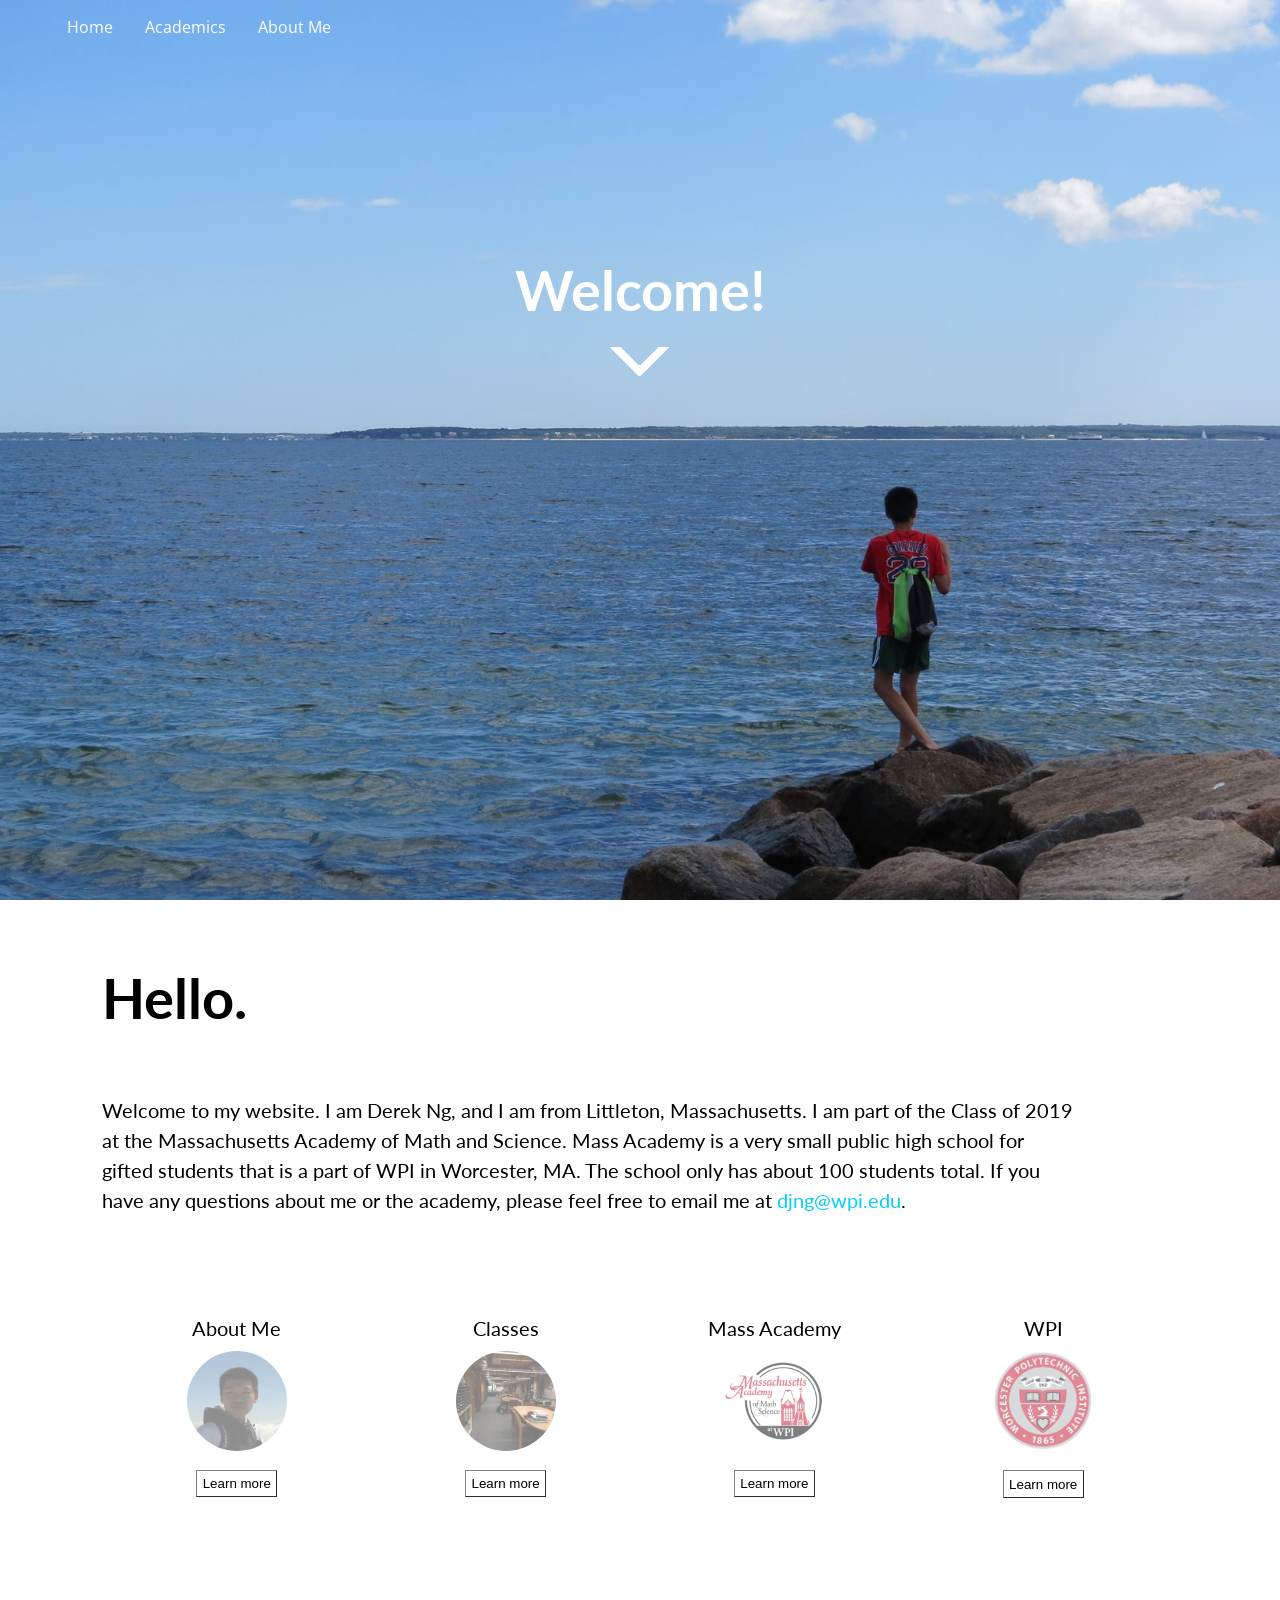
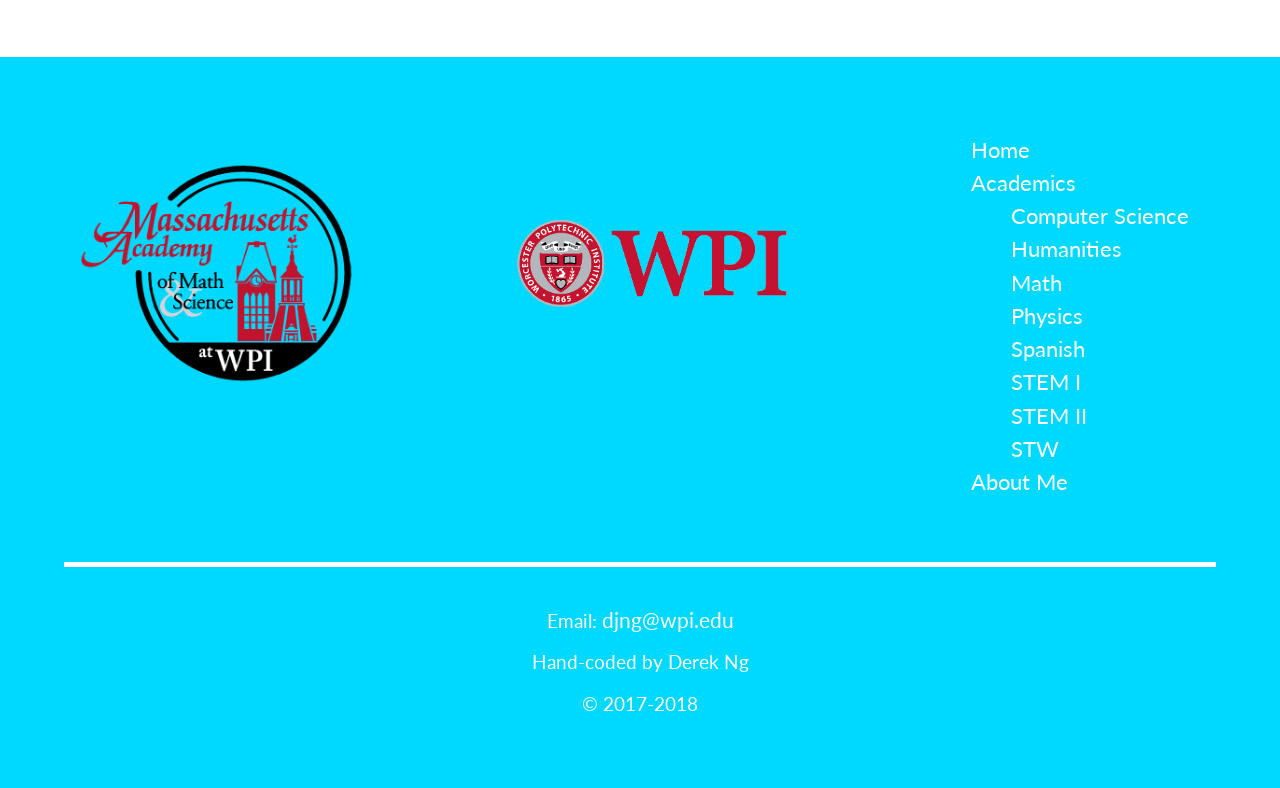
==== commit b82a269e: "11/8/2018 version" ====
--- a/index.html
+++ b/index.html
@@ -9,8 +9,9 @@
 		<link href='https://fonts.googleapis.com/css?family=Open+Sans' rel='stylesheet'>
 		<meta name="viewport" content="width=device-width, initial-scale=1.0">
 		<link rel="icon" href="images/favicon2.png" type="image/icon" sizes="16x16">
+		<script src="scripts.js"></script>
 	</head>
-	<body>
+	<body onscroll="navScroll()">
 		<nav id="nav">
 			<ul>
 				<li><a href="index.html">Home</a></li>
@@ -29,17 +30,17 @@
 				<li><a href="aboutMe.html">About Me</a></li>
 			</ul>
 		</nav>
-			
+
 		<div class="homeTitle">
-			<h1>Welcome!<br><img src="images/arrow.png"></h1>
+			<h1>Welcome!<br><a href="#hi"><img src="images/arrow.png"></a></h1>
 		</div>
-		
-		<div>	
+
+		<div>
 			<h2 id="hi">Hello.</h2>
-			<p class="homeP">Welcome to my website. I am Derek Ng, and I am from Littleton, Massachusetts. I am part of the Class of 2019 at the Massachusetts Academy of Math and Science. 
+			<p class="homeP">Welcome to my website. I am Derek Ng, and I am from Littleton, Massachusetts. I am part of the Class of 2019 at the Massachusetts Academy of Math and Science.
 			Mass Academy is a very small public high school for gifted students that is a part of WPI in Worcester, MA. The school only has about 100 students total.
 			If you have any questions about me or the academy, please feel free to email me at <a href="mailto:djng@wpi.edu" target="_top">djng@wpi.edu</a>.</p>
-			
+
 			<div id="bigDiv">
 				<div id="icons">
 					<p>About Me</p>
@@ -64,18 +65,18 @@
 					</form>
 				</div><div id="icons">
 					<p>WPI</p>
-					<a href="https://www.wpi.edu/" target="_blank"><img src="images/WPILogo.png" alt="WPI"></a>
+					<a href="https://www.wpi.edu/" target="_blank"><img src="images/WPILogo.jpg" alt="WPI"></a>
 					<br>
 					<form>
 						<input type="button" value="Learn more" onclick="window.open('https://www.wpi.edu/')" />
 					</form>
 				</div>
-				
+
 			</div>
-			
-			<br><br><br><br><br>			
+
+			<br><br><br><br><br>
 		</div>
-		
+
 		<footer id="footer">
 			<br><br><br><br>
 			<div>
@@ -105,4 +106,4 @@
 			</div>
 		</footer>
 	</body>
-</html>+</html>
--- a/myStyle.css
+++ b/myStyle.css
@@ -7,8 +7,19 @@
 	padding: 0 0 0 0;
 	font-family: 'lato', 'oxygen', verdana;
 	height: 100%;
-}
-
+	scroll-behavior: smooth;
+}
+
+#testing{
+	position: fixed;
+    top: 0;
+    left: 0;
+    width: 80%;
+    height: 100%;
+    z-index: 2;
+    overflow: auto;
+    height:2000px;
+}
 /*nav bar------------------------------*/
 
 #nav {
@@ -26,7 +37,7 @@
 	position: fixed;
 	top: 0;
 	left: 0;
-	background-color: #00d9ff;
+	background-color: transparent;
 	z-index: 1;
 }
 
@@ -46,7 +57,7 @@
 	text-decoration: none;
 	border-top-style: solid;
 	border-bottom-style: solid;
-	border-color: #00d9ff;
+	border-color: transparent;
 }
 
 #nav li:hover, #nav ul ul li:hover {
@@ -109,6 +120,7 @@
 	text-align: center;
 	font-size: 3.5em;
 	padding: 20% 0% 25% 0%;
+	margin: 0;
 }
 
 .csBckgd {
@@ -269,7 +281,7 @@
 	margin: 0;
 	padding: 3% 8% 3% 8%;
 }
-	
+
 h2 {
 	font-size: 2.5em;
 	text-align: center;
@@ -416,4 +428,4 @@
 	height: 5px;
 	border: none;
 	margin: 2% 5% 3% 5%;
-}+}
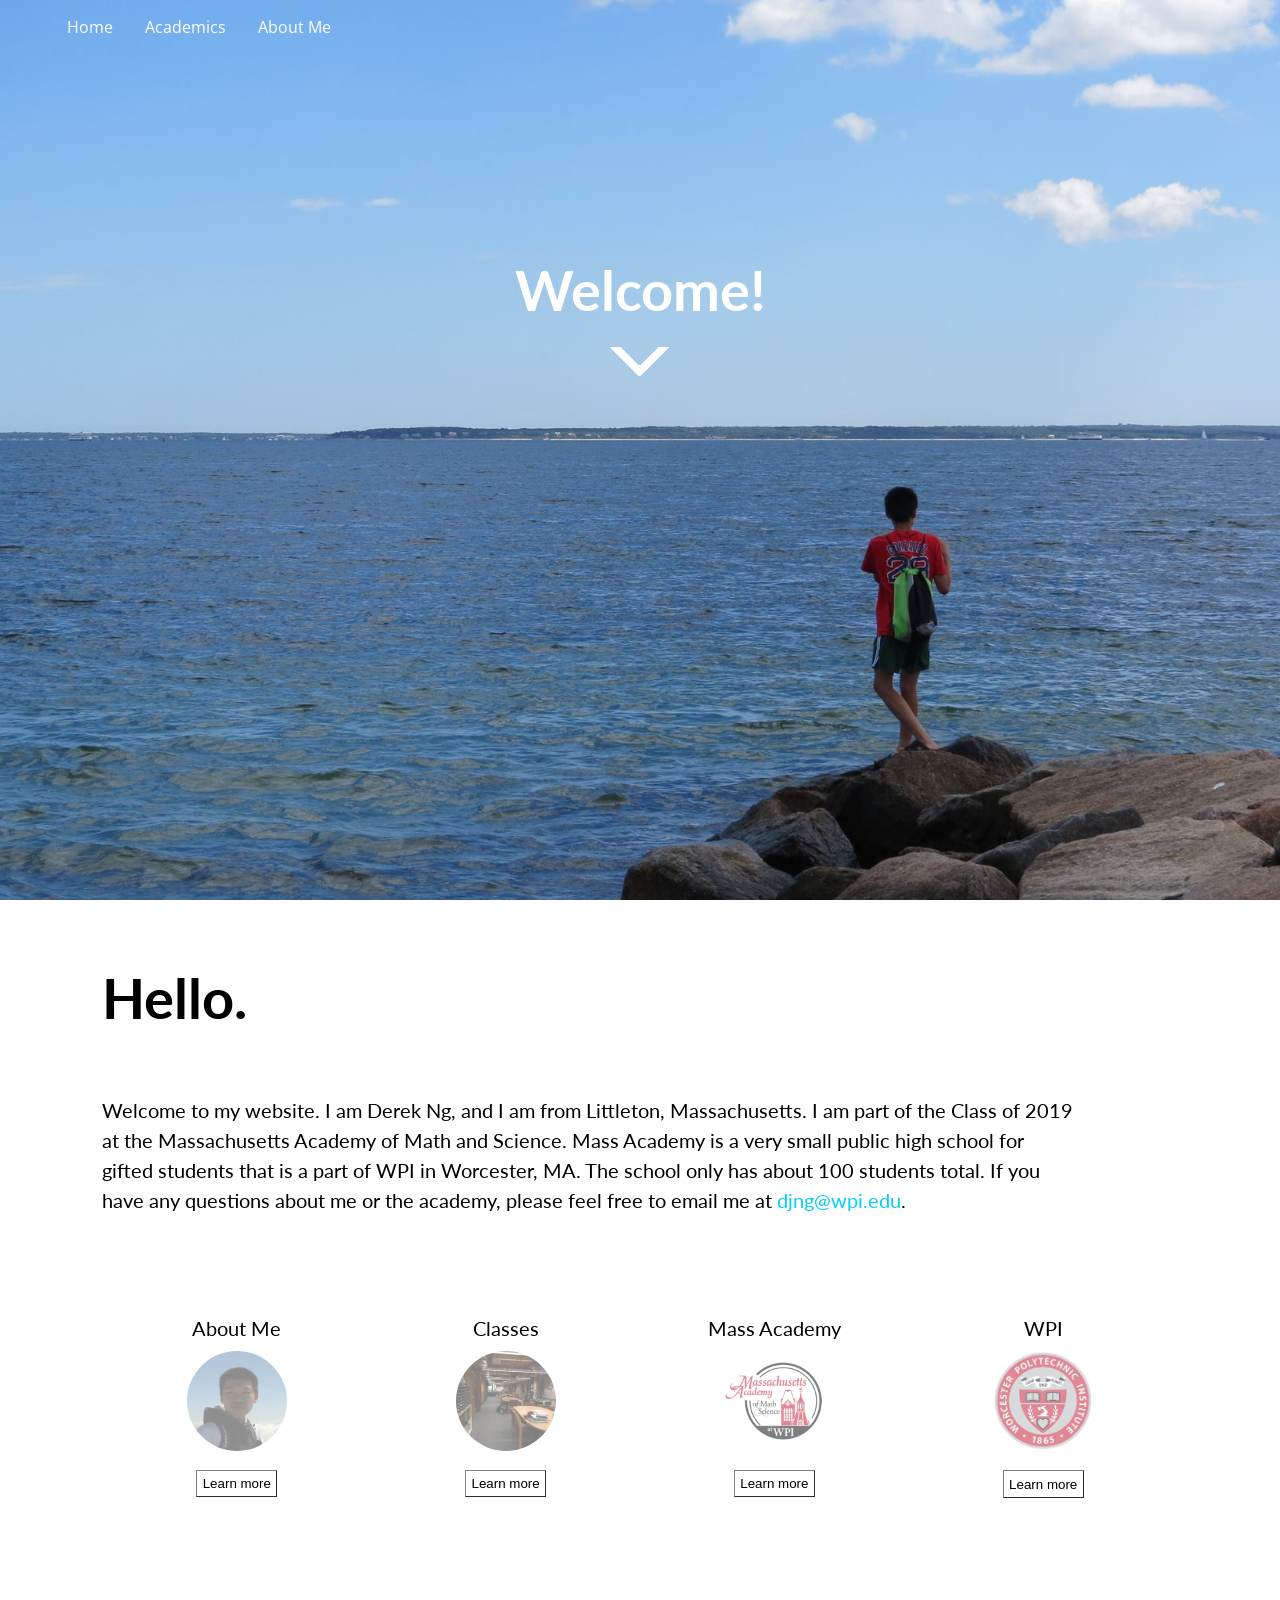
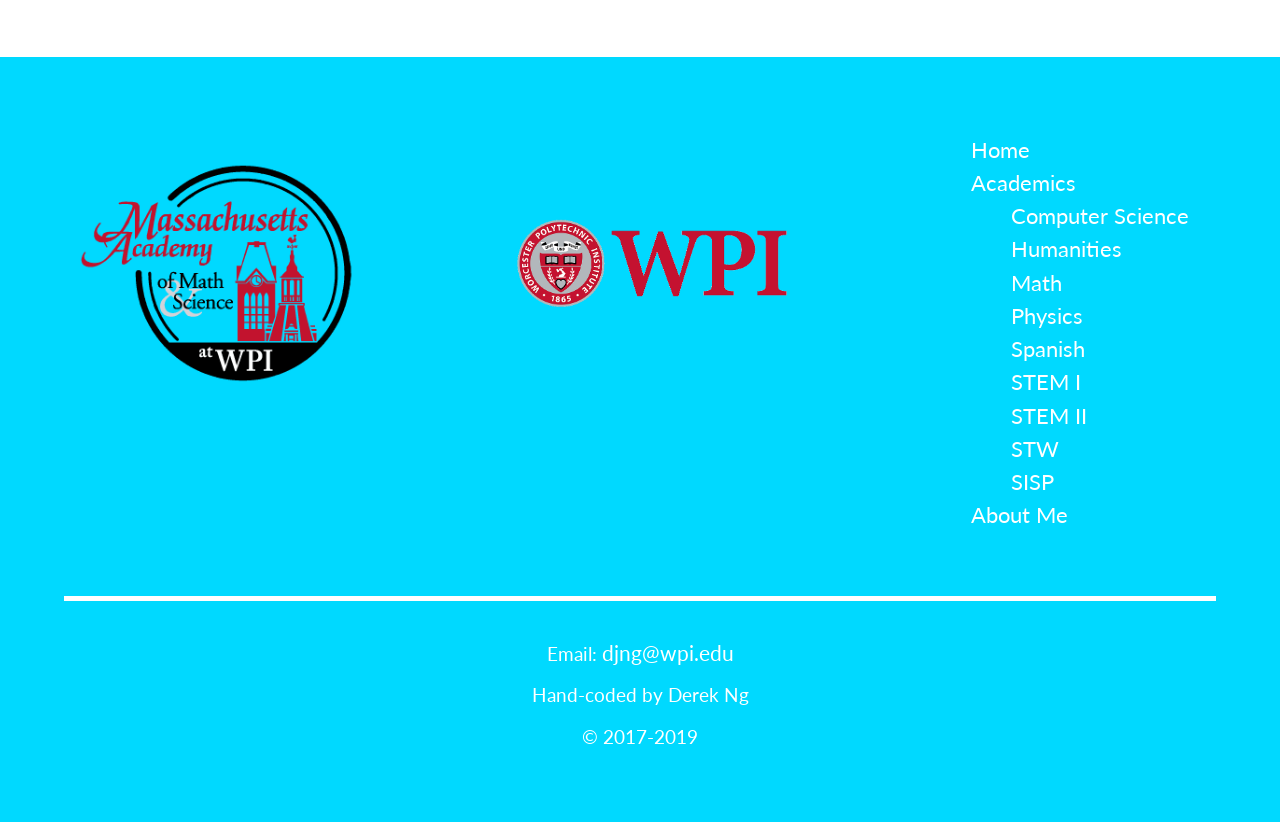
==== commit 0d7db8ff: "4/18/2019 version" ====
--- a/index.html
+++ b/index.html
@@ -25,6 +25,7 @@
 						<li><a href="STEM_I.html">STEM I</a></li>
 						<li><a href="STEM_II.html">STEM II</a></li>
 						<li><a href="STW.html">STW</a></li>
+            <li><a href="sisp.html">SISP</a></li>
 					</ul>
 				</li>
 				<li><a href="aboutMe.html">About Me</a></li>
@@ -91,8 +92,9 @@
 					<li>&nbsp;&nbsp;&nbsp;&nbsp;&nbsp;&nbsp;&nbsp;&nbsp;<a href="physics.html">Physics</a></li>
 					<li>&nbsp;&nbsp;&nbsp;&nbsp;&nbsp;&nbsp;&nbsp;&nbsp;<a href="spanish.html">Spanish</a></li>
 					<li>&nbsp;&nbsp;&nbsp;&nbsp;&nbsp;&nbsp;&nbsp;&nbsp;<a href="STEM_I.html">STEM I</a></li>
-					<li>&nbsp;&nbsp;&nbsp;&nbsp;&nbsp;&nbsp;&nbsp;&nbsp;<a href="STEM_II.html">STEM II</a>
+					<li>&nbsp;&nbsp;&nbsp;&nbsp;&nbsp;&nbsp;&nbsp;&nbsp;<a href="STEM_II.html">STEM II</a></li>
 					<li>&nbsp;&nbsp;&nbsp;&nbsp;&nbsp;&nbsp;&nbsp;&nbsp;<a href="STW.html">STW</a></li>
+					<li>&nbsp;&nbsp;&nbsp;&nbsp;&nbsp;&nbsp;&nbsp;&nbsp;<a href="sisp.html">SISP</a></li>
 					<li><a href="aboutMe.html">About Me</a></li>
 				</ul>
 			</div>
@@ -101,7 +103,7 @@
 			<div>
 				<p>Email: <a href="mailto:djng@wpi.edu" target="_top">djng@wpi.edu</a></p>
 				<p>Hand-coded by Derek Ng</p>
-				<p>&copy; 2017-2018</p>
+				<p>&copy; 2017-2019</p>
 				<br><br><br>
 			</div>
 		</footer>
--- a/myStyle.css
+++ b/myStyle.css
@@ -83,7 +83,7 @@
 	left: 0;
 	background: #afafaf;
 	padding: 0;
-	width: 140%;
+	width: 160%;
 }
 
 #nav ul ul li {
@@ -94,7 +94,7 @@
 }
 
 #nav ul ul a {
-	line-height: 120%;
+	line-height: 100%;
 	padding: 1em 1em;
 	border-color: #afafaf;
 }
@@ -171,6 +171,11 @@
 .aboutBckgd {
 	background-image: url("images/aboutWallpaper.jpg");
 	background-position: 50% 70%;
+}
+
+.sispBckgd {
+	background-image: url("images/sispWallpaper.png");
+	background-position: 60% 60%;
 }
 
 @media handheld, only screen and (max-width: 769px) {
